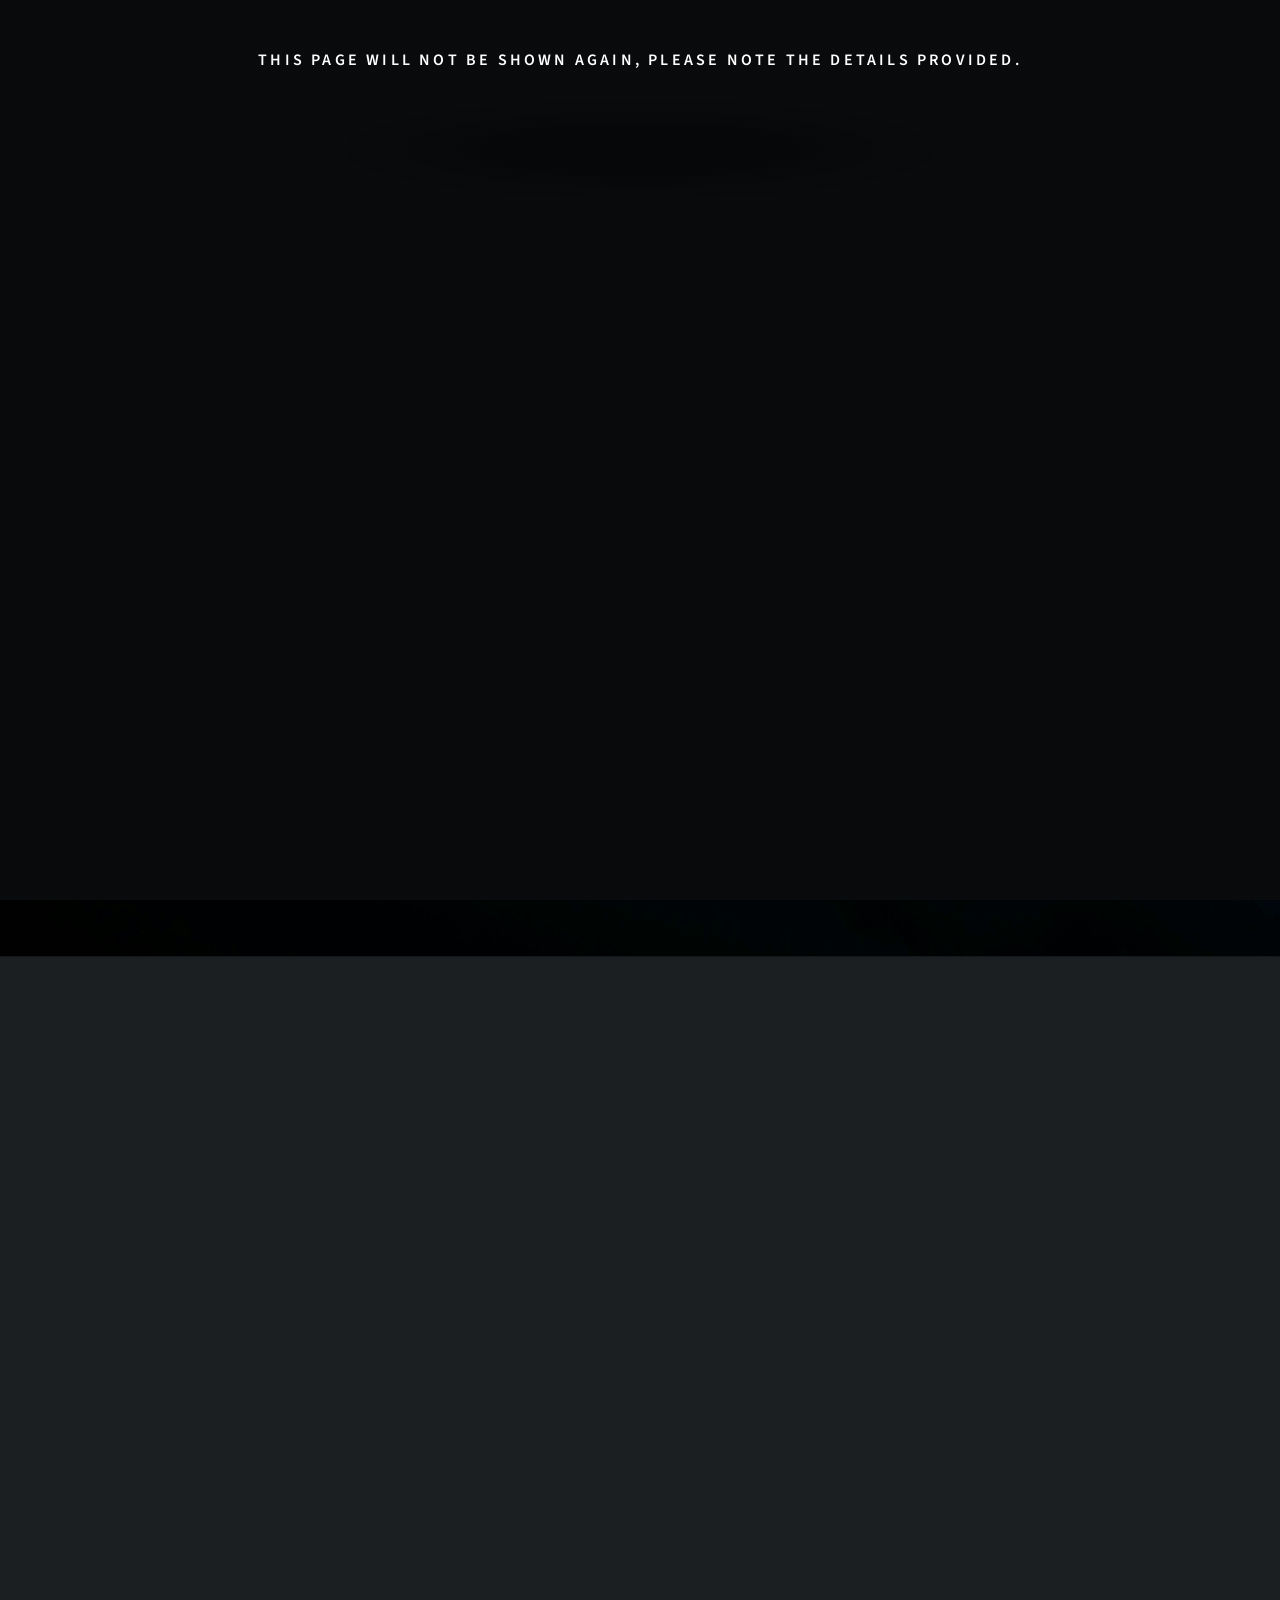
==== soyezsecurise/soyezsecurise-frontend/enable-otp.html @ c25de146 "Add files via upload" ====
<!DOCTYPE HTML>
<html>
	<head>
		<title>Soyez Sécurisé</title>
		<meta charset="utf-8" />
		<meta name="viewport" content="width=device-width, initial-scale=1, user-scalable=no" />
		<link rel="stylesheet" href="assets/css/main.css" />
		<noscript><link rel="stylesheet" href="assets/css/noscript.css" /></noscript>
	</head>
	<body class="is-preload">

		<!-- Wrapper --> 
			<div id="wrapper">
					<h3>This page will <bold>not be shown again</bold>, Please note the details provided.</h3>
				<!-- Header -->
					<header id="header">
						<div class="logo">
							<span class="icon fa-gem"></span>
						</div>
						<div class="content">
							<div class="inner">
								<h1 style="color: #8da9c4;">Soyez Sécurisé</h1>
								<h4>Why 2-Factor Authentication is important:</h4>
								<p id="answerforotpq">Security is not built when an attack begins. It is built long before anyone attempts one.</p>
							</div>
						</div>
						<nav>
							<ul>
								<li><a id="otpenabling-link" href="#otp-status">Enable-OTP</a></li>		
							</ul>
						</nav>
					</header>

				<!-- Main -->
					<div id="main">

						<!-- Intro -->
							<article id="otp-scanner">
								<h2 class="major">OTP</h2>
								<p>Scan the QR or enter secret code</a>.</p>
								<form id="otp">
									<div class="fields">
                                        <h4 class="otp-text">Scan this Code on your mobile google authenticator</h4>
										<div class="qr-box">
                                            <img id="qr" src="images/qr.png">
                                        </div>
                                        <p>Enter This code in Google athenticator in your moblie device</p>
                                        <div id="otpsecret">
                            
									<div class="password-wrapper">

										<input
											type="password"
											id="otp-secret"
											readonly
										/>

										<button
											type="button"
											class="copy-btn"
											onclick="copyotp()"
										>
											Copy
										</button>

									

								</div>
                                        <div class="otp-controls">
                                    <ul class="actions">
										<li><input type="submit" value="Done" class="primary" /></li>
                                    </ul>
                                        </div>
                                        </div>
									</ul>
								</form>
							</article>
							<article id="otp-status">
								<h2 class="major">OTP</h2>
								<p>QR code generating, Wait...</a>.</p>
								<form id="otp-status-form">
                                        <h6 class="otp-text">QR Generating...</h6>
									<section>
									<h3>Instructions</h3>
									<ul class="alt">
										<li>Download Google authenticator app(recommended).</li>
										<li>Either Scan the QR code which will be generated.</li>
										<li>Or Enter this secret code manually</li>
									</ul>
									</section>

                                        <div class="otp-controls">
                                        
                                        </div>
									</ul>
								</form>
								
							</article>
							<article id="otp-error">
								<h2 class="major">OTP</h2>
								<p>ERROR</a>.</p>
								<form id="otp">
									<div class="fields">
                                        <h4 class="otp-text">Unexpected error apeared please try signing in later</h4>
								</div>

                                    </ul>
                                        </div>
                                        </div>
									</ul>
								</form>
							</article>
							
					</div>
					

				<!-- Footer -->
					<footer id="footer">
						<p class="copyright">Soyez Sécurisé. Template by: <a href="https://html5up.net">HTML5 UP</a>. Project by <i>fahisxd</i></p>
					</footer>

			</div>

		<!-- BG -->
			<div id="bg"></div>

		<!-- Scripts -->
			<script src="assets/js/jquery.min.js"></script>
			<script src="assets/js/browser.min.js"></script>
			<script src="assets/js/breakpoints.min.js"></script>
			<script src="assets/js/util.js"></script>
			<script src="assets/js/main.js"></script>
            <script src="assets/js/otpanswer.js"></script>
			<script src="assets/js/enable_otp.js"></script>

	</body>
</html>
---- soyezsecurise/soyezsecurise-frontend/assets/css/main.css ----
@import url(fontawesome-all.min.css);
@import url("https://fonts.googleapis.com/css?family=Source+Sans+Pro:300italic,600italic,300,600");

/*
	Dimension by HTML5 UP
	html5up.net | @ajlkn
	Free for personal and commercial use under the CCA 3.0 license (html5up.net/license)
*/

html, body, div, span, applet, object,
iframe, h1, h2, h3, h4, h5, h6, p, blockquote,
pre, a, abbr, acronym, address, big, cite,
code, del, dfn, em, img, ins, kbd, q, s, samp,
small, strike, strong, sub, sup, tt, var, b,
u, i, center, dl, dt, dd, ol, ul, li, fieldset,
form, label, legend, table, caption, tbody,
tfoot, thead, tr, th, td, article, aside,
canvas, details, embed, figure, figcaption,
footer, header, hgroup, menu, nav, output, ruby,
section, summary, time, mark, audio, video {
	margin: 0;
	padding: 0;
	border: 0;
	font-size: 100%;
	font: inherit;
	vertical-align: baseline;}

article, aside, details, figcaption, figure,
footer, header, hgroup, menu, nav, section {
	display: block;}



body {
	line-height: 1;
}

ol, ul {
	list-style: none;
}

blockquote, q {
	quotes: none;
}

	blockquote:before, blockquote:after, q:before, q:after {
		content: '';
		content: none;
	}

table {
	border-collapse: collapse;
	border-spacing: 0;
}

body {
	-webkit-text-size-adjust: none;
}

mark {
	background-color: transparent;
	color: inherit;
}

input::-moz-focus-inner {
	border: 0;
	padding: 0;
}

input, select, textarea {
	-moz-appearance: none;
	-webkit-appearance: none;
	-ms-appearance: none;
	appearance: none;
}

/* Basic */

	@-ms-viewport {
		width: device-width;
	}

	@media screen and (max-width: 480px) {

		html, body {
			min-width: 320px;
		}

	}

	html {
		box-sizing: border-box;
	}

	*, *:before, *:after {
		box-sizing: inherit;
	}

	body {
		background: #1b1f22;
	}

		body.is-preload *, body.is-preload *:before, body.is-preload *:after {
			-moz-animation: none !important;
			-webkit-animation: none !important;
			-ms-animation: none !important;
			animation: none !important;
			-moz-transition: none !important;
			-webkit-transition: none !important;
			-ms-transition: none !important;
			transition: none !important;
		}

/* Type */

	html {
		font-size: 16pt;
	}

		@media screen and (max-width: 1680px) {

			html {
				font-size: 12pt;
			}

		}

		@media screen and (max-width: 736px) {

			html {
				font-size: 11pt;
			}

		}

		@media screen and (max-width: 360px) {

			html {
				font-size: 10pt;
			}

		}

	body, input, select, textarea {
		color: #ffffff;
		font-family: "Source Sans Pro", sans-serif;
		font-weight: 300;
		font-size: 1rem;
		line-height: 1.65;
	}

	a {
		-moz-transition: color 0.2s ease-in-out, background-color 0.2s ease-in-out, border-bottom-color 0.2s ease-in-out;
		-webkit-transition: color 0.2s ease-in-out, background-color 0.2s ease-in-out, border-bottom-color 0.2s ease-in-out;
		-ms-transition: color 0.2s ease-in-out, background-color 0.2s ease-in-out, border-bottom-color 0.2s ease-in-out;
		transition: color 0.2s ease-in-out, background-color 0.2s ease-in-out, border-bottom-color 0.2s ease-in-out;
		border-bottom: dotted 1px rgba(255, 255, 255, 0.5);
		text-decoration: none;
		color: inherit;
	}

		a:hover {
			border-bottom-color: transparent;
		}

	strong, b {
		color: #ffffff;
		font-weight: 600;
	}

	em, i {
		font-style: italic;
	}

	p {
		margin: 0 0 2rem 0;
	}

	h1, h2, h3, h4, h5, h6 {
		color: #ffffff;
		font-weight: 600;
		line-height: 1.5;
		margin: 0 0 1rem 0;
		text-transform: uppercase;
		letter-spacing: 0.2rem;
	}

		h1 a, h2 a, h3 a, h4 a, h5 a, h6 a {
			color: inherit;
			text-decoration: none;
		}

		h1.major, h2.major, h3.major, h4.major, h5.major, h6.major {
			border-bottom: solid 1px #ffffff;
			width: -moz-max-content;
			width: -webkit-max-content;
			width: -ms-max-content;
			width: max-content;
			padding-bottom: 0.5rem;
			margin: 0 0 2rem 0;
		}

	h1 {
		font-size: 2.25rem;
		line-height: 1.3;
		letter-spacing: 0.5rem;
	}

	h2 {
		font-size: 1.5rem;
		line-height: 1.4;
		letter-spacing: 0.5rem;
	}

	h3 {
		font-size: 1rem;
	}

	h4 {
		font-size: 0.8rem;
	}

	h5 {
		font-size: 0.7rem;
	}

	h6 {
		font-size: 0.6rem;
	}

	@media screen and (max-width: 736px) {

		h1 {
			font-size: 1.75rem;
			line-height: 1.4;
		}

		h2 {
			font-size: 1.25em;
			line-height: 1.5;
		}

	}

	sub {
		font-size: 0.8rem;
		position: relative;
		top: 0.5rem;
	}

	sup {
		font-size: 0.8rem;
		position: relative;
		top: -0.5rem;
	}

	blockquote {
		border-left: solid 4px #ffffff;
		font-style: italic;
		margin: 0 0 2rem 0;
		padding: 0.5rem 0 0.5rem 2rem;
	}

	code {
		background: rgba(255, 255, 255, 0.075);
		border-radius: 4px;
		font-family: "Courier New", monospace;
		font-size: 0.9rem;
		margin: 0 0.25rem;
		padding: 0.25rem 0.65rem;
	}

	pre {
		-webkit-overflow-scrolling: touch;
		font-family: "Courier New", monospace;
		font-size: 0.9rem;
		margin: 0 0 2rem 0;
	}

		pre code {
			display: block;
			line-height: 1.75;
			padding: 1rem 1.5rem;
			overflow-x: auto;
		}

	hr {
		border: 0;
		border-bottom: solid 1px #ffffff;
		margin: 2.75rem 0;
	}

	.align-left {
		text-align: left;
	}

	.align-center {
		text-align: center;
	}

	.align-right {
		text-align: right;
	}

/* Form */

	form {
		margin: 0 0 2rem 0;
	}

		form > :last-child {
			margin-bottom: 0;
		}

		form > .fields {
			display: -moz-flex;
			display: -webkit-flex;
			display: -ms-flex;
			display: flex;
			-moz-flex-wrap: wrap;
			-webkit-flex-wrap: wrap;
			-ms-flex-wrap: wrap;
			flex-wrap: wrap;
			width: calc(100% + 3rem);
			margin: -1.5rem 0 2rem -1.5rem;
		}

			form > .fields > .field {
				-moz-flex-grow: 0;
				-webkit-flex-grow: 0;
				-ms-flex-grow: 0;
				flex-grow: 0;
				-moz-flex-shrink: 0;
				-webkit-flex-shrink: 0;
				-ms-flex-shrink: 0;
				flex-shrink: 0;
				padding: 1.5rem 0 0 1.5rem;
				width: calc(100% - 1.5rem);
			}

				form > .fields > .field.half {
					width: calc(50% - 0.75rem);
				}

				form > .fields > .field.third {
					width: calc(100%/3 - 0.5rem);
				}

				form > .fields > .field.quarter {
					width: calc(25% - 0.375rem);
				}

		@media screen and (max-width: 480px) {

			form > .fields {
				width: calc(100% + 3rem);
				margin: -1.5rem 0 2rem -1.5rem;
			}

				form > .fields > .field {
					padding: 1.5rem 0 0 1.5rem;
					width: calc(100% - 1.5rem);
				}

					form > .fields > .field.half {
						width: calc(100% - 1.5rem);
					}

					form > .fields > .field.third {
						width: calc(100% - 1.5rem);
					}

					form > .fields > .field.quarter {
						width: calc(100% - 1.5rem);
					}

		}

	label {
		color: #ffffff;
		display: block;
		font-size: 0.8rem;
		font-weight: 300;
		letter-spacing: 0.2rem;
		line-height: 1.5;
		margin: 0 0 1rem 0;
		text-transform: uppercase;
	}

	input[type="text"],
	input[type="password"],
	input[type="email"],
	input[type="tel"],
	select,
	textarea {
		-moz-appearance: none;
		-webkit-appearance: none;
		-ms-appearance: none;
		appearance: none;
		-moz-transition: border-color 0.2s ease-in-out, box-shadow 0.2s ease-in-out, background-color 0.2s ease-in-out;
		-webkit-transition: border-color 0.2s ease-in-out, box-shadow 0.2s ease-in-out, background-color 0.2s ease-in-out;
		-ms-transition: border-color 0.2s ease-in-out, box-shadow 0.2s ease-in-out, background-color 0.2s ease-in-out;
		transition: border-color 0.2s ease-in-out, box-shadow 0.2s ease-in-out, background-color 0.2s ease-in-out;
		background-color: transparent;
		border-radius: 4px;
		border: solid 1px #ffffff;
		color: inherit;
		display: block;
		outline: 0;
		padding: 0 1rem;
		text-decoration: none;
		width: 100%;
	}

		input[type="text"]:invalid,
		input[type="password"]:invalid,
		input[type="email"]:invalid,
		input[type="tel"]:invalid,
		select:invalid,
		textarea:invalid {
			box-shadow: none;
		}

		input[type="text"]:focus,
		input[type="password"]:focus,
		input[type="email"]:focus,
		input[type="tel"]:focus,
		select:focus,
		textarea:focus {
			background: rgba(255, 255, 255, 0.075);
			border-color: #ffffff;
			box-shadow: 0 0 0 1px #ffffff;
		}

	select {
		background-image: url("data:image/svg+xml;charset=utf8,%3Csvg xmlns='http://www.w3.org/2000/svg' width='40' height='40' preserveAspectRatio='none' viewBox='0 0 40 40'%3E%3Cpath d='M9.4,12.3l10.4,10.4l10.4-10.4c0.2-0.2,0.5-0.4,0.9-0.4c0.3,0,0.6,0.1,0.9,0.4l3.3,3.3c0.2,0.2,0.4,0.5,0.4,0.9 c0,0.4-0.1,0.6-0.4,0.9L20.7,31.9c-0.2,0.2-0.5,0.4-0.9,0.4c-0.3,0-0.6-0.1-0.9-0.4L4.3,17.3c-0.2-0.2-0.4-0.5-0.4-0.9 c0-0.4,0.1-0.6,0.4-0.9l3.3-3.3c0.2-0.2,0.5-0.4,0.9-0.4S9.1,12.1,9.4,12.3z' fill='%23ffffff' /%3E%3C/svg%3E");
		background-size: 1.25rem;
		background-repeat: no-repeat;
		background-position: calc(100% - 1rem) center;
		height: 2.75rem;
		padding-right: 2.75rem;
		text-overflow: ellipsis;
	}

		select option {
			color: #ffffff;
			background: #1b1f22;
		}

		select:focus::-ms-value {
			background-color: transparent;
		}

		select::-ms-expand {
			display: none;
		}

	input[type="text"],
	input[type="password"],
	input[type="email"],
	select {
		height: 2.75rem;
	}

	textarea {
		padding: 0.75rem 1rem;
	}

	input[type="checkbox"],
	input[type="radio"] {
		-moz-appearance: none;
		-webkit-appearance: none;
		-ms-appearance: none;
		appearance: none;
		display: block;
		float: left;
		margin-right: -2rem;
		opacity: 0;
		width: 1rem;
		z-index: -1;
	}

		input[type="checkbox"] + label,
		input[type="radio"] + label {
			text-decoration: none;
			-moz-user-select: none;
			-webkit-user-select: none;
			-ms-user-select: none;
			user-select: none;
			color: #ffffff;
			cursor: pointer;
			display: inline-block;
			font-size: 0.8rem;
			font-weight: 300;
			margin: 0 0 0.5rem 0;
			padding-left: 2.65rem;
			padding-right: 0.75rem;
			position: relative;
		}

			input[type="checkbox"] + label:before,
			input[type="radio"] + label:before {
				-moz-osx-font-smoothing: grayscale;
				-webkit-font-smoothing: antialiased;
				display: inline-block;
				font-style: normal;
				font-variant: normal;
				text-rendering: auto;
				line-height: 1;
				text-transform: none !important;
				font-family: 'Font Awesome 5 Free';
				font-weight: 900;
			}

			input[type="checkbox"] + label:before,
			input[type="radio"] + label:before {
				-moz-transition: border-color 0.2s ease-in-out, box-shadow 0.2s ease-in-out, background-color 0.2s ease-in-out;
				-webkit-transition: border-color 0.2s ease-in-out, box-shadow 0.2s ease-in-out, background-color 0.2s ease-in-out;
				-ms-transition: border-color 0.2s ease-in-out, box-shadow 0.2s ease-in-out, background-color 0.2s ease-in-out;
				transition: border-color 0.2s ease-in-out, box-shadow 0.2s ease-in-out, background-color 0.2s ease-in-out;
				border-radius: 4px;
				border: solid 1px #ffffff;
				content: '';
				display: inline-block;
				height: 1.65rem;
				left: 0;
				line-height: 1.65rem;
				position: absolute;
				text-align: center;
				top: -0.15rem;
				width: 1.65rem;
			}

		input[type="checkbox"]:checked + label:before,
		input[type="radio"]:checked + label:before {
			background: #ffffff !important;
			border-color: #ffffff !important;
			color: #1b1f22;
			content: '\f00c';
		}

		input[type="checkbox"]:focus + label:before,
		input[type="radio"]:focus + label:before {
			background: rgba(255, 255, 255, 0.075);
			border-color: #ffffff;
			box-shadow: 0 0 0 1px #ffffff;
		}

	input[type="checkbox"] + label:before {
		border-radius: 4px;
	}

	input[type="radio"] + label:before {
		border-radius: 100%;
	}

	::-webkit-input-placeholder {
		color: rgba(255, 255, 255, 0.5) !important;
		opacity: 1.0;
	}

	:-moz-placeholder {
		color: rgba(255, 255, 255, 0.5) !important;
		opacity: 1.0;
	}

	::-moz-placeholder {
		color: rgba(255, 255, 255, 0.5) !important;
		opacity: 1.0;
	}

	:-ms-input-placeholder {
		color: rgba(255, 255, 255, 0.5) !important;
		opacity: 1.0;
	}

	.formerize-placeholder {
		color: rgba(255, 255, 255, 0.5) !important;
		opacity: 1.0;
	}

/* Box */

	.box {
		border-radius: 4px;
		border: solid 1px #ffffff;
		margin-bottom: 2rem;
		padding: 1.5em;
	}

		.box > :last-child,
		.box > :last-child > :last-child,
		.box > :last-child > :last-child > :last-child {
			margin-bottom: 0;
		}

		.box.alt {
			border: 0;
			border-radius: 0;
			padding: 0;
		}

/* Icon */

	.icon {
		text-decoration: none;
		border-bottom: none;
		position: relative;
	}

		.icon:before {
			-moz-osx-font-smoothing: grayscale;
			-webkit-font-smoothing: antialiased;
			display: inline-block;
			font-style: normal;
			font-variant: normal;
			text-rendering: auto;
			line-height: 1;
			text-transform: none !important;
			font-family: 'Font Awesome 5 Free';
			font-weight: 400;
		}

		.icon > .label {
			display: none;
		}

		.icon:before {
			line-height: inherit;
		}

		.icon.solid:before {
			font-weight: 900;
		}

		.icon.brands:before {
			font-family: 'Font Awesome 5 Brands';
		}

/* Image */

	.image {
		border-radius: 4px;
		border: 0;
		display: inline-block;
		position: relative;
	}

		.image:before {
			pointer-events: none;
			background-image: url("../../images/overlay.png");
			background-color: rgba(19, 21, 25, 0.5);
			border-radius: 4px;
			content: '';
			display: block;
			height: 100%;
			left: 0;
			opacity: 0.5;
			position: absolute;
			top: 0;
			width: 100%;
		}

		.image img {
			border-radius: 4px;
			display: block;
		}

		.image.left, .image.right {
			max-width: 40%;
		}

			.image.left img, .image.right img {
				width: 100%;
			}

		.image.left {
			float: left;
			padding: 0 1.5em 1em 0;
			top: 0.25em;
		}

		.image.right {
			float: right;
			padding: 0 0 1em 1.5em;
			top: 0.25em;
		}

		.image.fit {
			display: block;
			margin: 0 0 2rem 0;
			width: 100%;
		}

			.image.fit img {
				width: 100%;
			}

		.image.main {
			display: block;
			margin: 2.5rem 0;
			width: 100%;
		}

			.image.main img {
				width: 100%;
			}

		@media screen and (max-width: 736px) {

			.image.main {
				margin: 2rem 0;
			}

		}

		@media screen and (max-width: 480px) {

			.image.main {
				margin: 1.5rem 0;
			}

		}

/* List */

	ol {
		list-style: decimal;
		margin: 0 0 2rem 0;
		padding-left: 1.25em;
	}

		ol li {
			padding-left: 0.25em;
		}

	ul {
		list-style: disc;
		margin: 0 0 2rem 0;
		padding-left: 1em;
	}

		ul li {
			padding-left: 0.5em;
		}

		ul.alt {
			list-style: none;
			padding-left: 0;
		}

			ul.alt li {
				border-top: solid 1px #ffffff;
				padding: 0.5em 0;
			}

				ul.alt li:first-child {
					border-top: 0;
					padding-top: 0;
				}

	dl {
		margin: 0 0 2rem 0;
	}

		dl dt {
			display: block;
			font-weight: 600;
			margin: 0 0 1rem 0;
		}

		dl dd {
			margin-left: 2rem;
		}

/* Actions */

	ul.actions {
		display: -moz-flex;
		display: -webkit-flex;
		display: -ms-flex;
		display: flex;
		cursor: default;
		list-style: none;
		margin-left: -1rem;
		padding-left: 0;
	}

		ul.actions li {
			padding: 0 0 0 1rem;
			vertical-align: middle;
		}

		ul.actions.special {
			-moz-justify-content: center;
			-webkit-justify-content: center;
			-ms-justify-content: center;
			justify-content: center;
			width: 100%;
			margin-left: 0;
		}

			ul.actions.special li:first-child {
				padding-left: 0;
			}

		ul.actions.stacked {
			-moz-flex-direction: column;
			-webkit-flex-direction: column;
			-ms-flex-direction: column;
			flex-direction: column;
			margin-left: 0;
		}

			ul.actions.stacked li {
				padding: 1.3rem 0 0 0;
			}

				ul.actions.stacked li:first-child {
					padding-top: 0;
				}

		ul.actions.fit {
			width: calc(100% + 1rem);
		}

			ul.actions.fit li {
				-moz-flex-grow: 1;
				-webkit-flex-grow: 1;
				-ms-flex-grow: 1;
				flex-grow: 1;
				-moz-flex-shrink: 1;
				-webkit-flex-shrink: 1;
				-ms-flex-shrink: 1;
				flex-shrink: 1;
				width: 100%;
			}

				ul.actions.fit li > * {
					width: 100%;
				}

			ul.actions.fit.stacked {
				width: 100%;
			}

		@media screen and (max-width: 480px) {

			ul.actions:not(.fixed) {
				-moz-flex-direction: column;
				-webkit-flex-direction: column;
				-ms-flex-direction: column;
				flex-direction: column;
				margin-left: 0;
				width: 100% !important;
			}

				ul.actions:not(.fixed) li {
					-moz-flex-grow: 1;
					-webkit-flex-grow: 1;
					-ms-flex-grow: 1;
					flex-grow: 1;
					-moz-flex-shrink: 1;
					-webkit-flex-shrink: 1;
					-ms-flex-shrink: 1;
					flex-shrink: 1;
					padding: 1rem 0 0 0;
					text-align: center;
					width: 100%;
				}

					ul.actions:not(.fixed) li > * {
						width: 100%;
					}

					ul.actions:not(.fixed) li:first-child {
						padding-top: 0;
					}

					ul.actions:not(.fixed) li input[type="submit"],
					ul.actions:not(.fixed) li input[type="reset"],
					ul.actions:not(.fixed) li input[type="button"],
					ul.actions:not(.fixed) li button,
					ul.actions:not(.fixed) li .button {
						width: 100%;
					}

						ul.actions:not(.fixed) li input[type="submit"].icon:before,
						ul.actions:not(.fixed) li input[type="reset"].icon:before,
						ul.actions:not(.fixed) li input[type="button"].icon:before,
						ul.actions:not(.fixed) li button.icon:before,
						ul.actions:not(.fixed) li .button.icon:before {
							margin-left: -0.5em;
						}

		}

/* Icons */

	ul.icons {
		cursor: default;
		list-style: none;
		padding-left: 0;
	}

		ul.icons li {
			display: inline-block;
			padding: 0 0.75em 0 0;
		}

			ul.icons li:last-child {
				padding-right: 0;
			}

			ul.icons li a {
				border-radius: 100%;
				box-shadow: inset 0 0 0 1px #ffffff;
				display: inline-block;
				height: 2.25rem;
				line-height: 2.25rem;
				text-align: center;
				width: 2.25rem;
			}

				ul.icons li a:hover {
					background-color: rgba(255, 255, 255, 0.075);
				}

				ul.icons li a:active {
					background-color: rgba(255, 255, 255, 0.175);
				}

/* Table */

	.table-wrapper {
		-webkit-overflow-scrolling: touch;
		overflow-x: auto;
	}

	table {
		margin: 0 0 2rem 0;
		width: 100%;
	}

		table tbody tr {
			border: solid 1px #ffffff;
			border-left: 0;
			border-right: 0;
		}

			table tbody tr:nth-child(2n + 1) {
				background-color: rgba(255, 255, 255, 0.075);
			}

		table td {
			padding: 0.75em 0.75em;
		}

		table th {
			color: #ffffff;
			font-size: 0.9em;
			font-weight: 600;
			padding: 0 0.75em 0.75em 0.75em;
			text-align: left;
		}

		table thead {
			border-bottom: solid 2px #ffffff;
		}

		table tfoot {
			border-top: solid 2px #ffffff;
		}

		table.alt {
			border-collapse: separate;
		}

			table.alt tbody tr td {
				border: solid 1px #ffffff;
				border-left-width: 0;
				border-top-width: 0;
			}

				table.alt tbody tr td:first-child {
					border-left-width: 1px;
				}

			table.alt tbody tr:first-child td {
				border-top-width: 1px;
			}

			table.alt thead {
				border-bottom: 0;
			}

			table.alt tfoot {
				border-top: 0;
			}

/* Button */

	input[type="submit"],
	input[type="reset"],
	input[type="button"],
	button,
	.button {
		-moz-appearance: none;
		-webkit-appearance: none;
		-ms-appearance: none;
		appearance: none;
		-moz-transition: background-color 0.2s ease-in-out, color 0.2s ease-in-out;
		-webkit-transition: background-color 0.2s ease-in-out, color 0.2s ease-in-out;
		-ms-transition: background-color 0.2s ease-in-out, color 0.2s ease-in-out;
		transition: background-color 0.2s ease-in-out, color 0.2s ease-in-out;
		background-color: transparent;
		border-radius: 4px;
		border: 0;
		box-shadow: inset 0 0 0 1px #ffffff;
		color: #ffffff !important;
		cursor: pointer;
		display: inline-block;
		font-size: 0.8rem;
		font-weight: 300;
		height: 2.75rem;
		letter-spacing: 0.2rem;
		line-height: 2.75rem;
		outline: 0;
		padding: 0 1.25rem 0 1.35rem;
		text-align: center;
		text-decoration: none;
		text-transform: uppercase;
		white-space: nowrap;
	}

		input[type="submit"]:hover,
		input[type="reset"]:hover,
		input[type="button"]:hover,
		button:hover,
		.button:hover {
			background-color: rgba(255, 255, 255, 0.075);
		}

		input[type="submit"]:active,
		input[type="reset"]:active,
		input[type="button"]:active,
		button:active,
		.button:active {
			background-color: rgba(255, 255, 255, 0.175);
		}

		input[type="submit"].icon:before,
		input[type="reset"].icon:before,
		input[type="button"].icon:before,
		button.icon:before,
		.button.icon:before {
			margin-right: 0.5em;
		}

		input[type="submit"].fit,
		input[type="reset"].fit,
		input[type="button"].fit,
		button.fit,
		.button.fit {
			width: 100%;
		}

		input[type="submit"].small,
		input[type="reset"].small,
		input[type="button"].small,
		button.small,
		.button.small {
			font-size: 0.6rem;
			height: 2.0625rem;
			line-height: 2.0625rem;
		}

		input[type="submit"].primary,
		input[type="reset"].primary,
		input[type="button"].primary,
		button.primary,
		.button.primary {
			background-color: #ffffff;
			color: #1b1f22 !important;
			font-weight: 600;
		}

		input[type="submit"].disabled, input[type="submit"]:disabled,
		input[type="reset"].disabled,
		input[type="reset"]:disabled,
		input[type="button"].disabled,
		input[type="button"]:disabled,
		button.disabled,
		button:disabled,
		.button.disabled,
		.button:disabled {
			pointer-events: none;
			cursor: default;
			opacity: 0.25;
		}

	input[type="submit"],
	input[type="reset"],
	input[type="button"],
	button {
		line-height: calc(2.75rem - 2px);
	}

/* BG */

	#bg {
		-moz-transform: scale(1.0);
		-webkit-transform: scale(1.0);
		-ms-transform: scale(1.0);
		transform: scale(1.0);
		-webkit-backface-visibility: hidden;
		position: fixed;
		top: 0;
		left: 0;
		width: 100%;
		height: 100vh;
		z-index: 1;
	}

		#bg:before, #bg:after {
			content: '';
			display: block;
			position: absolute;
			top: 0;
			left: 0;
			width: 100%;
			height: 100%;
		}

		#bg:before {
			-moz-transition: background-color 2.5s ease-in-out;
			-webkit-transition: background-color 2.5s ease-in-out;
			-ms-transition: background-color 2.5s ease-in-out;
			transition: background-color 2.5s ease-in-out;
			-moz-transition-delay: 0.75s;
			-webkit-transition-delay: 0.75s;
			-ms-transition-delay: 0.75s;
			transition-delay: 0.75s;
			background-image: linear-gradient(to top, rgba(19, 21, 25, 0.5), rgba(19, 21, 25, 0.5)), url("../../images/overlay.png");
			background-size: auto,
 256px 256px;
			background-position: center,
 center;
			background-repeat: no-repeat,
 repeat;
			z-index: 2;
		}

		#bg:after {
			-moz-transform: scale(1.125);
			-webkit-transform: scale(1.125);
			-ms-transform: scale(1.125);
			transform: scale(1.125);
			-moz-transition: -moz-transform 0.325s ease-in-out, -moz-filter 0.325s ease-in-out;
			-webkit-transition: -webkit-transform 0.325s ease-in-out, -webkit-filter 0.325s ease-in-out;
			-ms-transition: -ms-transform 0.325s ease-in-out, -ms-filter 0.325s ease-in-out;
			transition: transform 0.325s ease-in-out, filter 0.325s ease-in-out;
			background-image: url("../../images/bg.jpg");
			background-position: center;
			background-size: cover;
			background-repeat: no-repeat;
			z-index: 1;
		}

		body.is-article-visible #bg:after {
			-moz-transform: scale(1.0825);
			-webkit-transform: scale(1.0825);
			-ms-transform: scale(1.0825);
			transform: scale(1.0825);
			-moz-filter: blur(0.2rem);
			-webkit-filter: blur(0.2rem);
			-ms-filter: blur(0.2rem);
			filter: blur(0.2rem);
		}

		body.is-preload #bg:before {
			background-color: #000000;
		}

/* Wrapper */

	#wrapper {
		display: -moz-flex;
		display: -webkit-flex;
		display: -ms-flex;
		display: flex;
		-moz-flex-direction: column;
		-webkit-flex-direction: column;
		-ms-flex-direction: column;
		flex-direction: column;
		-moz-align-items: center;
		-webkit-align-items: center;
		-ms-align-items: center;
		align-items: center;
		-moz-justify-content: space-between;
		-webkit-justify-content: space-between;
		-ms-justify-content: space-between;
		justify-content: space-between;
		position: relative;
		min-height: 100vh;
		width: 100%;
		padding: 4rem 2rem;
		z-index: 3;
	}

		#wrapper:before {
			content: '';
			display: block;
		}

		@media screen and (max-width: 1680px) {

			#wrapper {
				padding: 3rem 2rem;
			}

		}

		@media screen and (max-width: 736px) {

			#wrapper {
				padding: 2rem 1rem;
			}

		}

		@media screen and (max-width: 480px) {

			#wrapper {
				padding: 1rem;
			}

		}

/* Header */

	#header {
		display: -moz-flex;
		display: -webkit-flex;
		display: -ms-flex;
		display: flex;
		-moz-flex-direction: column;
		-webkit-flex-direction: column;
		-ms-flex-direction: column;
		flex-direction: column;
		-moz-align-items: center;
		-webkit-align-items: center;
		-ms-align-items: center;
		align-items: center;
		-moz-justify-content: center;
		-webkit-justify-content: center;
		-ms-justify-content: center;
		justify-content: center;
		-moz-transition: -moz-transform 0.325s ease-in-out, -moz-filter 0.325s ease-in-out, opacity 0.325s ease-in-out;
		-webkit-transition: -webkit-transform 0.325s ease-in-out, -webkit-filter 0.325s ease-in-out, opacity 0.325s ease-in-out;
		-ms-transition: -ms-transform 0.325s ease-in-out, -ms-filter 0.325s ease-in-out, opacity 0.325s ease-in-out;
		transition: transform 0.325s ease-in-out, filter 0.325s ease-in-out, opacity 0.325s ease-in-out;
		background-image: -moz-radial-gradient(rgba(0, 0, 0, 0.25) 25%, rgba(0, 0, 0, 0) 55%);
		background-image: -webkit-radial-gradient(rgba(0, 0, 0, 0.25) 25%, rgba(0, 0, 0, 0) 55%);
		background-image: -ms-radial-gradient(rgba(0, 0, 0, 0.25) 25%, rgba(0, 0, 0, 0) 55%);
		background-image: radial-gradient(rgba(0, 0, 0, 0.25) 25%, rgba(0, 0, 0, 0) 55%);
		max-width: 100%;
		text-align: center;
	}

		#header > * {
			-moz-transition: opacity 0.325s ease-in-out;
			-webkit-transition: opacity 0.325s ease-in-out;
			-ms-transition: opacity 0.325s ease-in-out;
			transition: opacity 0.325s ease-in-out;
			position: relative;
			margin-top: 1.5rem;
		}

			#header > *:before {
				content: '';
				display: block;
				position: absolute;
				top: calc(-1.5rem - 1px);
				left: calc(50% - 1px);
				width: 1px;
				height: calc(1.5rem + 1px);
				background: -moz-linear-gradient(to top, #ffffff, rgba(255, 255, 255, 0.2));
				background: -webkit-linear-gradient(to top, #ffffff, rgba(255, 255, 255, 0.2));
				background: linear-gradient(to top, #ffffff, rgba(255, 255, 255, 0.2));
			}

		#header > :first-child {
			margin-top: 0;
		}

			#header > :first-child:before {
				display: block;
				height: 1.5rem;
				top: -1.5rem;
				background: -moz-linear-gradient(to top, #ffffff, rgba(255, 255, 255, 0.2));
				background: -webkit-linear-gradient(to top, #ffffff, rgba(255, 255, 255, 0.2));
				background: linear-gradient(to top, #ffffff, rgba(255, 255, 255, 0.2));
			}

		#header .content {
			border-style: solid;
			border-color: #ffffff;
			border-top-width: 1px;
			border-bottom-width: 1px;
			max-width: 100%;
		}

		#header .content .inner {
				-moz-transition: max-height 0.75s ease, padding 0.75s ease, opacity 0.325s ease-in-out;
				-webkit-transition: max-height 0.75s ease, padding 0.75s ease, opacity 0.325s ease-in-out;
				-ms-transition: max-height 0.75s ease, padding 0.75s ease, opacity 0.325s ease-in-out;
				transition: max-height 0.75s ease, padding 0.75s ease, opacity 0.325s ease-in-out;
				-moz-transition-delay: 0.25s;
				-webkit-transition-delay: 0.25s;
				-ms-transition-delay: 0.25s;
				transition-delay: 0.25s;
				padding: 3rem 2rem;
				max-height: 40rem;
				overflow: hidden;
			}

				#header .content .inner > :last-child {
					margin-bottom: 0;
				}

			#header .content p {
				text-transform: uppercase;
				letter-spacing: 0.2rem;
				font-size: 0.8rem;
				line-height: 2;
			}

		#header nav ul {
			display: -moz-flex;
			display: -webkit-flex;
			display: -ms-flex;
			display: flex;
			margin-bottom: 0;
			list-style: none;
			padding-left: 0;
			border: solid 1px #ffffff;
			border-radius: 4px;
		}

			#header nav ul li {
				padding-left: 0;
				border-left: solid 1px #ffffff;
			}

				#header nav ul li:first-child {
					border-left: 0;
				}

				#header nav ul li a {
					display: block;
					min-width: 7.5rem;
					height: 2.75rem;
					line-height: 2.75rem;
					padding: 0 1.25rem 0 1.45rem;
					text-transform: uppercase;
					letter-spacing: 0.2rem;
					font-size: 0.8rem;
					border-bottom: 0;
				}

					#header nav ul li a:hover {
						background-color: rgba(255, 255, 255, 0.075);
					}

					#header nav ul li a:active {
						background-color: rgba(255, 255, 255, 0.175);
					}

		#header nav.use-middle:after {
			content: '';
			display: block;
			position: absolute;
			top: 0;
			left: calc(50% - 1px);
			width: 1px;
			height: 100%;
			background: #ffffff;
		}

		#header nav.use-middle ul li.is-middle {
			border-left: 0;
		}

		body.is-article-visible #header {
			-moz-transform: scale(0.95);
			-webkit-transform: scale(0.95);
			-ms-transform: scale(0.95);
			transform: scale(0.95);
			-moz-filter: blur(0.1rem);
			-webkit-filter: blur(0.1rem);
			-ms-filter: blur(0.1rem);
			filter: blur(0.1rem);
			opacity: 0;
		}

		body.is-preload #header {
			-moz-filter: blur(0.125rem);
			-webkit-filter: blur(0.125rem);
			-ms-filter: blur(0.125rem);
			filter: blur(0.125rem);
		}

			body.is-preload #header > * {
				opacity: 0;
			}

			body.is-preload #header .content .inner {
				max-height: 0;
				padding-top: 0;
				padding-bottom: 0;
				opacity: 0;
			}

		@media screen and (max-width: 980px) {

			#header .content p br {
				display: none;
			}

		}

		@media screen and (max-width: 736px) {

			#header > * {
				margin-top: 2rem;
			}

				#header > *:before {
					top: calc(-2rem - 1px);
					height: calc(2rem + 1px);
				}

			#header .logo {
				display: none;
				width: 4.75rem;
				height: 4.75rem;
				line-height: 4.75rem;
			}

				#header .logo .icon:before {
					font-size: 1.75rem;
				}

			#header .content .inner {
				padding: 2.5rem 1rem;
			}

			#header .content p {
				line-height: 1.875;
			}

		}

		@media screen and (max-width: 480px) {

			#header {
				padding: 1.5rem 0;
			}

				#header .content .inner {
					padding: 2.5rem 0;
				}

				#header nav ul {
					-moz-flex-direction: column;
					-webkit-flex-direction: column;
					-ms-flex-direction: column;
					flex-direction: column;
					min-width: 10rem;
					max-width: 100%;
				}

					#header nav ul li {
						border-left: 0;
						border-top: solid 1px #ffffff;
					}

						#header nav ul li:first-child {
							border-top: 0;
						}

						#header nav ul li a {
							height: 3rem;
							line-height: 3rem;
							min-width: 0;
							width: 100%;
						}

				#header nav.use-middle:after {
					display: none;
				}

		}

/* Main */

	#main {
		-moz-flex-grow: 1;
		-webkit-flex-grow: 1;
		-ms-flex-grow: 1;
		flex-grow: 1;
		-moz-flex-shrink: 1;
		-webkit-flex-shrink: 1;
		-ms-flex-shrink: 1;
		flex-shrink: 1;
		display: -moz-flex;
		display: -webkit-flex;
		display: -ms-flex;
		display: flex;
		-moz-align-items: center;
		-webkit-align-items: center;
		-ms-align-items: center;
		align-items: center;
		-moz-justify-content: center;
		-webkit-justify-content: center;
		-ms-justify-content: center;
		justify-content: center;
		-moz-flex-direction: column;
		-webkit-flex-direction: column;
		-ms-flex-direction: column;
		flex-direction: column;
		position: relative;
		max-width: 100%;
		z-index: 3;
	}

		#main article {
			-moz-transform: translateY(0.25rem);
			-webkit-transform: translateY(0.25rem);
			-ms-transform: translateY(0.25rem);
			transform: translateY(0.25rem);
			-moz-transition: opacity 0.325s ease-in-out, -moz-transform 0.325s ease-in-out;
			-webkit-transition: opacity 0.325s ease-in-out, -webkit-transform 0.325s ease-in-out;
			-ms-transition: opacity 0.325s ease-in-out, -ms-transform 0.325s ease-in-out;
			transition: opacity 0.325s ease-in-out, transform 0.325s ease-in-out;
			padding: 4.5rem 2.5rem 1.5rem 2.5rem ;
			position: relative;
			width: 40rem;
			max-width: 100%;
			background-color: #001219;
			border-radius: 4px;
			opacity: 0;
		}

			#main article.active {
				-moz-transform: translateY(0);
				-webkit-transform: translateY(0);
				-ms-transform: translateY(0);
				transform: translateY(0);
				opacity: 1;
			}

			#main article .close {
				display: block;
				position: absolute;
				top: 0;
				right: 0;
				width: 4rem;
				height: 4rem;
				cursor: pointer;
				text-indent: 4rem;
				overflow: hidden;
				white-space: nowrap;
			}

				#main article .close:before {
					-moz-transition: background-color 0.2s ease-in-out;
					-webkit-transition: background-color 0.2s ease-in-out;
					-ms-transition: background-color 0.2s ease-in-out;
					transition: background-color 0.2s ease-in-out;
					content: '';
					display: block;
					position: absolute;
					top: 0.75rem;
					left: 0.75rem;
					width: 2.5rem;
					height: 2.5rem;
					border-radius: 100%;
					background-position: center;
					background-image: url("data:image/svg+xml;charset=utf8,%3Csvg xmlns='http://www.w3.org/2000/svg' xmlns:xlink='http://www.w3.org/1999/xlink' width='20px' height='20px' viewBox='0 0 20 20' zoomAndPan='disable'%3E%3Cstyle%3Eline %7B stroke: %23ffffff%3B stroke-width: 1%3B %7D%3C/style%3E%3Cline x1='2' y1='2' x2='18' y2='18' /%3E%3Cline x1='18' y1='2' x2='2' y2='18' /%3E%3C/svg%3E");
					background-size: 20px 20px;
					background-repeat: no-repeat;
				}

				#main article .close:hover:before {
					background-color: rgba(255, 255, 255, 0.075);
				}

				#main article .close:active:before {
					background-color: rgba(255, 255, 255, 0.175);
				}

		@media screen and (max-width: 736px) {

			#main article {
				padding: 3.5rem 2rem 0.5rem 2rem ;
			}

				#main article .close:before {
					top: 0.875rem;
					left: 0.875rem;
					width: 2.25rem;
					height: 2.25rem;
					background-size: 14px 14px;
				}

		}

		@media screen and (max-width: 480px) {

			#main article {
				padding: 3rem 1.5rem 0.5rem 1.5rem ;
			}

		}

/* Footer */

	#footer {
		-moz-transition: -moz-transform 0.325s ease-in-out, -moz-filter 0.325s ease-in-out, opacity 0.325s ease-in-out;
		-webkit-transition: -webkit-transform 0.325s ease-in-out, -webkit-filter 0.325s ease-in-out, opacity 0.325s ease-in-out;
		-ms-transition: -ms-transform 0.325s ease-in-out, -ms-filter 0.325s ease-in-out, opacity 0.325s ease-in-out;
		transition: transform 0.325s ease-in-out, filter 0.325s ease-in-out, opacity 0.325s ease-in-out;
		width: 100%;
		max-width: 100%;
		margin-top: 2rem;
		text-align: center;
	}

		#footer .copyright {
			letter-spacing: 0.2rem;
			font-size: 0.6rem;
			opacity: 0.75;
			margin-bottom: 0;
			text-transform: uppercase;
		}

		body.is-article-visible #footer {
			-moz-transform: scale(0.95);
			-webkit-transform: scale(0.95);
			-ms-transform: scale(0.95);
			transform: scale(0.95);
			-moz-filter: blur(0.1rem);
			-webkit-filter: blur(0.1rem);
			-ms-filter: blur(0.1rem);
			filter: blur(0.1rem);
			opacity: 0;
		}

		body.is-preload #footer {
			opacity: 0;
		}

.password-wrapper {

	position: relative;

}

.password-wrapper input {

	padding-right: 70px;

}

.copy-btn {

	position: absolute;

	right: 8px;
	top: 50%;

	transform: translateY(-50%);

	padding: 2px 8px;

	font-size: 10px;

	height: 24px;

	line-height: 1;

}
.qr-box {

	display: flex;
	justify-content: left;
	margin: 2rem 0;
}

.qr-box img {

	width: 220px;

	border-radius: 10px;

}

.otp-controls {

	display: flex;
	align-items: center;
	gap: 12px;

	margin-top: 1rem;
	margin-bottom: 2rem;

}

.otp-text {

	margin-bottom: 0.5rem;

}


#quote{

font-size:1.2rem;

line-height:1.8;

font-style:italic;

max-width:700px;

margin:auto;

text-align:center;

}

#answerforotpq{

font-size:1.2rem;

line-height:1.8;

font-style:italic;

max-width:700px;

margin:auto;

text-align:center;


}

#user-button{

position:fixed;

top:20px;

right:20px;

z-index:10;

display: flex;

justify-content: center;

align-items: center;

}

#menu{

display:none;

position:absolute;

top:55px;

right:0;

width:12rem;

padding:1rem;

background: #001219;

border-radius:8px;

box-shadow: 0 2px 8px rgba(0, 0, 0, 0.3);

}

#menu.active{

display:block;

}

#menu a{

text-decoration:none;

display:block;

padding:0.5rem;

}

#menu-btn {
  background-color: transparent;
  border-radius: 50%;
  height: 2.7rem;
  width: 2.7rem;
  font-size: 1.2rem;
  justify-content: center;
  align-items: center;
  display:flex;
  border: solid 1px #ffffff;
  cursor: pointer;
  transition: background-color 0.2s ease-in-out;
}

#menu-btn:hover {
  background-color: rgba(255, 255, 255, 0.075);
}

#menu-btn:active {
  background-color: #001219;
}

#menu-btn{

margin:0;

line-height:1;

display:flex;

justify-content:center;

align-items:center;

}


#menu a:hover{
background:rgba(255,255,255,.05);
border-radius:4px;
}

#menu a:hover{
background:rgba(255,255,255,.05);
border-radius:4px;
}

#logoutrequest{
	color: rgb(204, 56, 56);
}

#logged-in{

display:none;

}
---- soyezsecurise/soyezsecurise-frontend/assets/css/noscript.css ----
/*
	Dimension by HTML5 UP
	html5up.net | @ajlkn
	Free for personal and commercial use under the CCA 3.0 license (html5up.net/license)
*/

/* BG */

	body.is-preload #bg:before {
		background-color: transparent;
	}

/* Header */

	body.is-preload #header {
		-moz-filter: none;
		-webkit-filter: none;
		-ms-filter: none;
		filter: none;
	}

		body.is-preload #header > * {
			opacity: 1;
		}

		body.is-preload #header .content .inner {
			max-height: none;
			padding: 3rem 2rem;
			opacity: 1;
		}

/* Main */

	#main article {
		opacity: 1;
		margin: 4rem 0 0 0;
	}
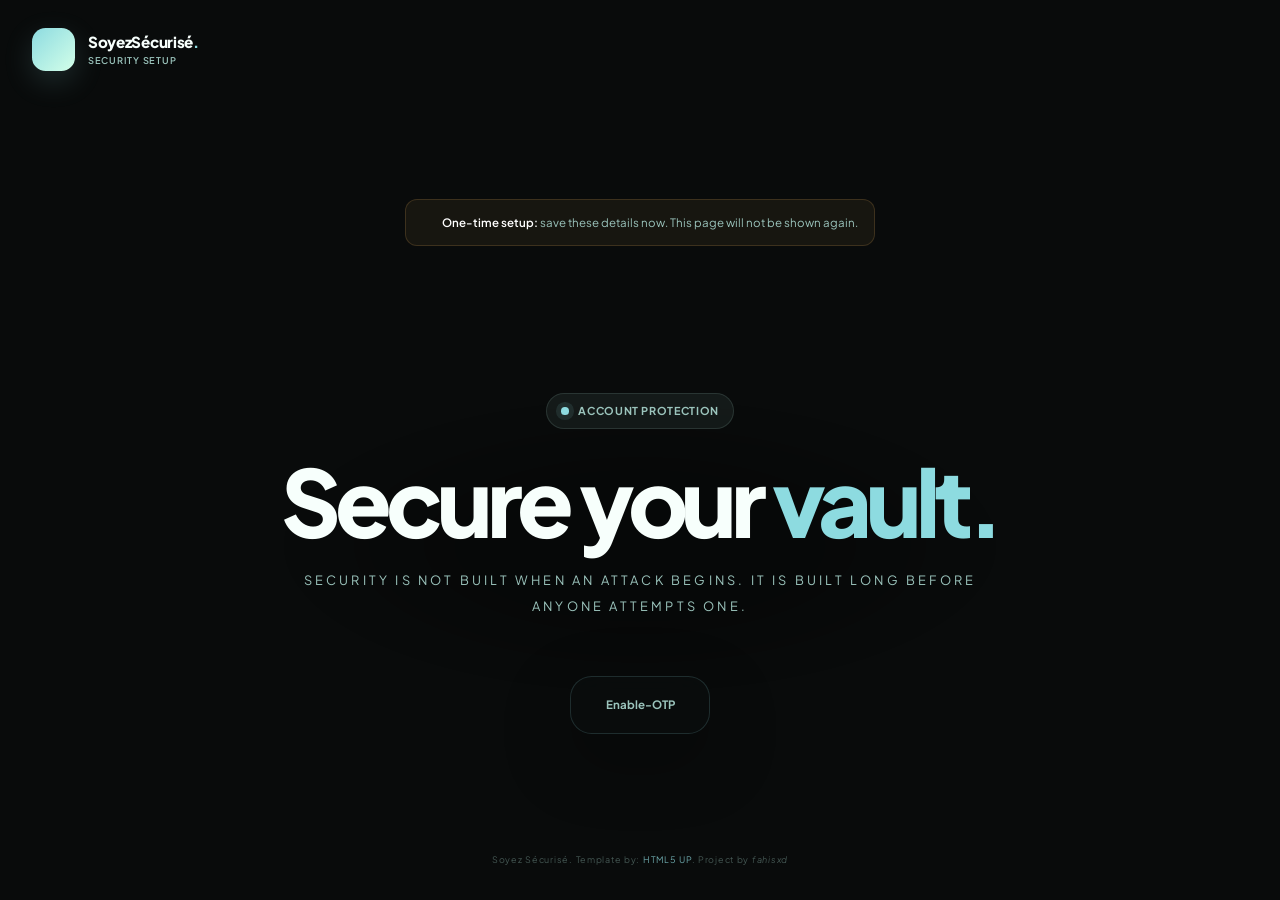
==== commit bc71a609: "Deploy Soyez Sécurisé V2" ====
--- a/soyezsecurise/soyezsecurise-frontend/enable-otp.html
+++ b/soyezsecurise/soyezsecurise-frontend/enable-otp.html
@@ -1,26 +1,34 @@
 <!DOCTYPE HTML>
 <html>
 	<head>
-		<title>Soyez Sécurisé</title>
+		<title>Enable Two-Factor Authentication | Soyez Sécurisé</title>
 		<meta charset="utf-8" />
 		<meta name="viewport" content="width=device-width, initial-scale=1, user-scalable=no" />
 		<link rel="stylesheet" href="assets/css/main.css" />
 		<noscript><link rel="stylesheet" href="assets/css/noscript.css" /></noscript>
+		<link rel="icon" type="image/x-icon" href="images/favicon.svg">
 	</head>
-	<body class="is-preload">
+	<body class="is-preload otp-page">
+
+			<div class="app-brand" aria-label="Soyez Sécurisé">
+				<a href="index.html">
+					<span class="brand-mark"><span class="icon fa-shield-alt"></span></span>
+					<span class="brand-copy">
+						<strong>SoyezSécurisé<span>.</span></strong>
+						<small>Security setup</small>
+					</span>
+				</a>
+			</div>
 
 		<!-- Wrapper --> 
 			<div id="wrapper">
-					<h3>This page will <bold>not be shown again</bold>, Please note the details provided.</h3>
+					<p class="one-time-notice"><span class="icon fa-exclamation-circle"></span><strong>One-time setup:</strong> save these details now. This page will not be shown again.</p>
 				<!-- Header -->
 					<header id="header">
-						<div class="logo">
-							<span class="icon fa-gem"></span>
-						</div>
 						<div class="content">
 							<div class="inner">
-								<h1 style="color: #8da9c4;">Soyez Sécurisé</h1>
-								<h4>Why 2-Factor Authentication is important:</h4>
+								<span class="hero-badge"><span class="status-pulse"></span> Account protection</span>
+								<h1>Secure your <span>vault.</span></h1>
 								<p id="answerforotpq">Security is not built when an attack begins. It is built long before anyone attempts one.</p>
 							</div>
 						</div>
@@ -35,80 +43,52 @@
 					<div id="main">
 
 						<!-- Intro -->
-							<article id="otp-scanner">
+						 <article id="otp-scanner">
+								<span class="article-eyebrow">Final security step</span>
 								<h2 class="major">OTP</h2>
-								<p>Scan the QR or enter secret code</a>.</p>
+								<p>Scan the QR code with your authenticator app, or enter the secret manually.</p>
 								<form id="otp">
 									<div class="fields">
-                                        <h4 class="otp-text">Scan this Code on your mobile google authenticator</h4>
+                                        <h4 class="otp-text">Scan with your authenticator app</h4>
 										<div class="qr-box">
-                                            <img id="qr" src="images/qr.png">
+                                            <img id="qr" src="images/qr.png" alt="Two-factor authentication QR code">
                                         </div>
-                                        <p>Enter This code in Google athenticator in your moblie device</p>
+                                        <p class="secret-label">Manual setup key</p>
                                         <div id="otpsecret">
-                            
-									<div class="password-wrapper">
-
-										<input
-											type="password"
-											id="otp-secret"
-											readonly
-										/>
-
-										<button
-											type="button"
-											class="copy-btn"
-											onclick="copyotp()"
-										>
-											Copy
-										</button>
-
-									
-
-								</div>
+											<div class="password-wrapper">
+												<input type="password" id="otp-secret" readonly aria-label="OTP secret key" />
+												<button type="button" class="copy-btn" onclick="copyotp()">Copy</button>
+											</div>
                                         <div class="otp-controls">
-                                    <ul class="actions">
-										<li><input type="submit" value="Done" class="primary" /></li>
-                                    </ul>
+											<ul class="actions">
+												<li><input type="submit" value="Finish setup" class="primary" href="index.html"/></li>
+											</ul>
                                         </div>
                                         </div>
-									</ul>
+									</div>
 								</form>
 							</article>
 							<article id="otp-status">
+								<span class="article-eyebrow">Preparing enrollment</span>
 								<h2 class="major">OTP</h2>
-								<p>QR code generating, Wait...</a>.</p>
+								<p>Generating your secure enrollment code. Please wait.</p>
 								<form id="otp-status-form">
-                                        <h6 class="otp-text">QR Generating...</h6>
+                                        <h6 class="otp-text loading-label">QR code generating...</h6>
 									<section>
 									<h3>Instructions</h3>
 									<ul class="alt">
-										<li>Download Google authenticator app(recommended).</li>
-										<li>Either Scan the QR code which will be generated.</li>
-										<li>Or Enter this secret code manually</li>
+										<li>Install Google Authenticator or another TOTP-compatible app.</li>
+										<li>Scan the QR code when it appears.</li>
+										<li>Use the secret key if you prefer manual setup.</li>
 									</ul>
 									</section>
-
-                                        <div class="otp-controls">
-                                        
-                                        </div>
-									</ul>
 								</form>
 								
 							</article>
 							<article id="otp-error">
+								<span class="article-eyebrow danger">Setup interrupted</span>
 								<h2 class="major">OTP</h2>
-								<p>ERROR</a>.</p>
-								<form id="otp">
-									<div class="fields">
-                                        <h4 class="otp-text">Unexpected error apeared please try signing in later</h4>
-								</div>
-
-                                    </ul>
-                                        </div>
-                                        </div>
-									</ul>
-								</form>
+								<p>We could not generate your enrollment details. Please try signing in again later.</p>
 							</article>
 							
 					</div>
@@ -129,6 +109,7 @@
 			<script src="assets/js/browser.min.js"></script>
 			<script src="assets/js/breakpoints.min.js"></script>
 			<script src="assets/js/util.js"></script>
+			<script src="assets/js/api.js"></script>
 			<script src="assets/js/main.js"></script>
             <script src="assets/js/otpanswer.js"></script>
 			<script src="assets/js/enable_otp.js"></script>
--- a/soyezsecurise/soyezsecurise-frontend/assets/css/main.css
+++ b/soyezsecurise/soyezsecurise-frontend/assets/css/main.css
@@ -1,5 +1,5 @@
 @import url(fontawesome-all.min.css);
-@import url("https://fonts.googleapis.com/css?family=Source+Sans+Pro:300italic,600italic,300,600");
+@import url("https://fonts.googleapis.com/css2?family=Plus+Jakarta+Sans:wght@400;500;600;700;800&display=swap");
 
 /*
 	Dimension by HTML5 UP
@@ -1871,3 +1871,674 @@
 
 }
 
+/* Soyez Securise premium UI */
+:root {
+	--ss-black: #090b0b;
+	--ss-panel: rgba(14, 19, 19, 0.92);
+	--ss-panel-soft: rgba(20, 28, 27, 0.72);
+	--ss-border: rgba(141, 219, 224, 0.16);
+	--ss-aqua: #8ddbe0;
+	--ss-mint: #d3ffe9;
+	--ss-muted: #9bc4bc;
+	--ss-white: #f7fffc;
+	--ss-danger: #ff7777;
+}
+
+html,
+body {
+	background: var(--ss-black);
+}
+
+body,
+input,
+select,
+textarea,
+button {
+	font-family: "Plus Jakarta Sans", sans-serif;
+}
+
+body {
+	color: var(--ss-mint);
+	font-weight: 400;
+}
+
+body::before {
+	content: "";
+	position: fixed;
+	inset: 0;
+	z-index: 0;
+	pointer-events: none;
+	background:
+		radial-gradient(circle at 78% 72%, rgba(141, 219, 224, 0.10), transparent 30%),
+		radial-gradient(circle at 15% 8%, rgba(155, 196, 188, 0.08), transparent 28%),
+		linear-gradient(rgba(141, 219, 224, 0.025) 1px, transparent 1px),
+		linear-gradient(90deg, rgba(141, 219, 224, 0.025) 1px, transparent 1px);
+	background-size: auto, auto, 64px 64px, 64px 64px;
+	mask-image: linear-gradient(to bottom, black, rgba(0, 0, 0, 0.4));
+}
+
+#bg {
+	background: var(--ss-black);
+}
+
+#bg:before {
+	background-image: none;
+}
+
+#bg:after {
+	background: rgba(9, 11, 11, 0.28);
+}
+
+.app-brand {
+	position: fixed;
+	top: 1.75rem;
+	left: 2rem;
+	z-index: 12;
+}
+
+.app-brand a {
+	display: flex;
+	align-items: center;
+	gap: 0.8rem;
+	border: 0;
+}
+
+.brand-mark {
+	display: grid;
+	width: 2.7rem;
+	height: 2.7rem;
+	place-items: center;
+	color: var(--ss-black);
+	background: linear-gradient(135deg, var(--ss-aqua), var(--ss-mint));
+	border-radius: 0.85rem;
+	box-shadow: 0 10px 30px rgba(141, 219, 224, 0.16);
+}
+
+.brand-copy {
+	display: flex;
+	flex-direction: column;
+	line-height: 1.2;
+}
+
+.brand-copy strong {
+	color: var(--ss-white);
+	font-size: 0.95rem;
+	font-weight: 800;
+	letter-spacing: -0.02em;
+}
+
+.brand-copy strong span {
+	color: var(--ss-aqua);
+}
+
+.brand-copy small {
+	margin-top: 0.18rem;
+	color: var(--ss-muted);
+	font-size: 0.58rem;
+	font-weight: 600;
+	letter-spacing: 0.08em;
+	text-transform: uppercase;
+}
+
+#wrapper {
+	position: relative;
+	z-index: 2;
+	padding: 7rem 2rem 2rem;
+}
+
+#header {
+	width: min(920px, 100%);
+}
+
+#header .content {
+	width: 100%;
+	border: 0;
+}
+
+#header .content:before,
+#header .content:after,
+#header > *:before,
+#header nav.use-middle:after {
+	display: none;
+}
+
+#header .content .inner {
+	padding: 2.25rem 1rem 2.75rem;
+}
+
+.hero-badge {
+	display: inline-flex;
+	align-items: center;
+	gap: 0.6rem;
+	margin-bottom: 1.7rem;
+	padding: 0.48rem 0.85rem;
+	color: var(--ss-muted);
+	background: rgba(155, 196, 188, 0.08);
+	border: 1px solid rgba(155, 196, 188, 0.16);
+	border-radius: 100px;
+	font-size: 0.68rem;
+	font-weight: 700;
+	letter-spacing: 0.06em;
+	text-transform: uppercase;
+}
+
+.status-pulse {
+	width: 0.48rem;
+	height: 0.48rem;
+	background: var(--ss-aqua);
+	border-radius: 50%;
+	box-shadow: 0 0 0 5px rgba(141, 219, 224, 0.10);
+}
+
+#header .content h1 {
+	margin-bottom: 1.35rem;
+	color: var(--ss-white);
+	font-size: clamp(3rem, 8vw, 5.8rem);
+	font-weight: 800;
+	line-height: 0.98;
+	letter-spacing: -0.065em;
+	text-transform: none;
+}
+
+#header .content h1 span {
+	color: var(--ss-aqua);
+}
+
+#quote,
+#answerforotpq {
+	max-width: 690px;
+	color: var(--ss-muted);
+	font-size: clamp(1rem, 2vw, 1.18rem);
+	font-style: normal;
+	letter-spacing: 0.04em;
+	line-height: 1.8;
+	text-transform: none;
+}
+
+.trust-row {
+	display: flex;
+	flex-wrap: wrap;
+	justify-content: center;
+	gap: 0.7rem;
+	margin-top: 2rem;
+}
+
+.trust-row span {
+	padding: 0.48rem 0.75rem;
+	color: rgba(211, 255, 233, 0.76);
+	background: rgba(255, 255, 255, 0.025);
+	border: 1px solid rgba(255, 255, 255, 0.07);
+	border-radius: 0.65rem;
+	font-size: 0.67rem;
+	font-weight: 600;
+}
+
+.trust-row i {
+	margin-right: 0.35rem;
+	color: var(--ss-aqua);
+}
+
+#header nav {
+	margin-top: 0.75rem;
+}
+
+#header nav ul {
+	gap: 0.65rem;
+	background: rgba(10, 14, 14, 0.74);
+	border: 1px solid var(--ss-border);
+	border-radius: 1.35rem;
+	padding: 0.55rem;
+	box-shadow: 0 24px 70px rgba(0, 0, 0, 0.32);
+	backdrop-filter: blur(18px);
+}
+
+#header nav ul li,
+#header nav ul li:first-child {
+	border: 0;
+}
+
+#header nav ul li a {
+	display: flex;
+	min-width: 7.5rem;
+	height: auto;
+	padding: 0.85rem 1rem;
+	align-items: center;
+	justify-content: center;
+	gap: 0.55rem;
+	color: var(--ss-muted);
+	border-radius: 0.9rem;
+	font-size: 0.72rem;
+	font-weight: 700;
+	letter-spacing: 0;
+	line-height: 1;
+	text-transform: none;
+}
+
+#header nav ul li a:hover {
+	color: var(--ss-black);
+	background: var(--ss-aqua);
+}
+
+#user-button {
+	top: 1.75rem;
+	right: 2rem;
+}
+
+#menu-btn {
+	width: 2.8rem;
+	height: 2.8rem;
+	color: var(--ss-white);
+	background: rgba(14, 19, 19, 0.82);
+	border-color: var(--ss-border);
+	backdrop-filter: blur(18px);
+}
+
+#menu-btn:hover {
+	color: var(--ss-black);
+	background: var(--ss-aqua);
+	border-color: var(--ss-aqua);
+}
+
+#menu {
+	top: 3.5rem;
+	width: 13rem;
+	padding: 0.55rem;
+	background: rgba(14, 19, 19, 0.96);
+	border: 1px solid var(--ss-border);
+	border-radius: 1rem;
+	box-shadow: 0 20px 60px rgba(0, 0, 0, 0.45);
+	backdrop-filter: blur(20px);
+}
+
+#menu a {
+	padding: 0.75rem 0.85rem;
+	color: var(--ss-mint);
+	border: 0;
+	border-radius: 0.65rem;
+	font-size: 0.75rem;
+	font-weight: 600;
+}
+
+#menu a:hover {
+	color: var(--ss-white);
+	background: rgba(141, 219, 224, 0.09);
+}
+
+#logoutrequest {
+	color: var(--ss-danger) !important;
+}
+
+#main {
+	width: 100%;
+}
+
+#main article {
+	width: min(720px, calc(100vw - 2rem));
+	padding: 4.6rem 3.25rem 2.4rem;
+	color: rgba(211, 255, 233, 0.82);
+	background:
+		linear-gradient(145deg, rgba(18, 25, 24, 0.98), rgba(9, 13, 13, 0.98));
+	border: 1px solid var(--ss-border);
+	border-radius: 1.5rem;
+	box-shadow: 0 30px 100px rgba(0, 0, 0, 0.58);
+	backdrop-filter: blur(22px);
+}
+
+#main article p {
+	color: rgba(155, 196, 188, 0.88);
+	line-height: 1.8;
+}
+
+#main article .close {
+	top: 0.8rem;
+	right: 0.8rem;
+}
+
+#main article .close:before {
+	background-color: rgba(141, 219, 224, 0.05);
+	border: 1px solid rgba(141, 219, 224, 0.12);
+}
+
+.article-eyebrow {
+	display: block;
+	margin-bottom: 0.65rem;
+	color: var(--ss-aqua);
+	font-size: 0.66rem;
+	font-weight: 800;
+	letter-spacing: 0.16em;
+	text-transform: uppercase;
+}
+
+.article-eyebrow.danger {
+	color: var(--ss-danger);
+}
+
+#main article h2.major {
+	width: auto;
+	margin-bottom: 1rem;
+	padding: 0;
+	color: var(--ss-white);
+	border: 0;
+	font-size: clamp(1.8rem, 5vw, 2.7rem);
+	font-weight: 800;
+	letter-spacing: -0.045em;
+	line-height: 1.12;
+	text-transform: none;
+}
+
+#main article h3,
+#main article h4 {
+	color: var(--ss-white);
+	font-weight: 700;
+	letter-spacing: -0.01em;
+	text-transform: none;
+}
+
+form > .fields {
+	margin: -0.65rem 0 1rem -1.3rem;
+}
+
+form > .fields > .field {
+	padding: 0.65rem 0 0 1.3rem;
+}
+
+label {
+	margin-bottom: 0.55rem;
+	color: rgba(211, 255, 233, 0.72);
+	font-size: 0.66rem;
+	font-weight: 700;
+	letter-spacing: 0.06em;
+	text-transform: uppercase;
+}
+
+.optional {
+	margin-left: 0.35rem;
+	color: rgba(155, 196, 188, 0.5);
+	font-size: 0.55rem;
+}
+
+input[type="text"],
+input[type="password"],
+input[type="email"],
+input[type="tel"],
+select,
+textarea {
+	height: 3.2rem;
+	padding: 0 1rem;
+	color: var(--ss-white);
+	background: rgba(255, 255, 255, 0.035);
+	border: 1px solid rgba(141, 219, 224, 0.12);
+	border-radius: 0.75rem;
+	font-weight: 500;
+}
+
+input[type="text"]:focus,
+input[type="password"]:focus,
+input[type="email"]:focus,
+input[type="tel"]:focus,
+select:focus,
+textarea:focus {
+	background: rgba(141, 219, 224, 0.055);
+	border-color: var(--ss-aqua);
+	box-shadow: 0 0 0 4px rgba(141, 219, 224, 0.08);
+}
+
+input::placeholder {
+	color: rgba(155, 196, 188, 0.35);
+}
+
+input[type="submit"],
+input[type="reset"],
+input[type="button"],
+button,
+.button {
+	height: 3rem;
+	padding: 0 1.4rem;
+	border: 1px solid rgba(141, 219, 224, 0.18);
+	border-radius: 0.75rem;
+	font-size: 0.68rem;
+	font-weight: 800;
+	letter-spacing: 0.04em;
+	text-transform: none;
+}
+
+input[type="submit"].primary,
+input[type="reset"].primary,
+input[type="button"].primary,
+button.primary,
+.button.primary {
+	color: var(--ss-black) !important;
+	background: var(--ss-aqua);
+	box-shadow: 0 10px 25px rgba(141, 219, 224, 0.12);
+}
+
+input[type="submit"].primary:hover,
+input[type="reset"].primary:hover,
+input[type="button"].primary:hover,
+button.primary:hover,
+.button.primary:hover {
+	background: var(--ss-mint);
+	transform: translateY(-2px);
+}
+
+.feild p[id^="status-"],
+#profile-status-msg {
+	min-height: 1.4rem;
+	margin-bottom: 1rem;
+	padding: 0.7rem 0.85rem;
+	color: var(--ss-muted);
+	background: rgba(141, 219, 224, 0.045);
+	border-left: 2px solid var(--ss-aqua);
+	border-radius: 0 0.5rem 0.5rem 0;
+	font-size: 0.75rem;
+}
+
+.feild p[id^="status-"].status-error,
+#profile-status-msg.status-error {
+	color: #ffd0d0;
+	background: rgba(255, 119, 119, 0.08);
+	border-left-color: var(--ss-danger);
+}
+
+#passwordList {
+	display: grid;
+	gap: 0.7rem;
+	margin-bottom: 1.25rem;
+}
+
+#passwordList li {
+	padding: 0.9rem 1rem;
+	color: var(--ss-white);
+	background: rgba(255, 255, 255, 0.035);
+	border: 1px solid rgba(141, 219, 224, 0.1);
+	border-radius: 0.75rem;
+}
+
+.password-wrapper input {
+	padding-right: 5rem;
+}
+
+.copy-btn {
+	right: 0.45rem;
+	width: auto;
+	height: 2.25rem;
+	padding: 0 0.8rem;
+	color: var(--ss-black);
+	background: var(--ss-aqua);
+	border: 0;
+	font-size: 0.6rem;
+}
+
+.stats-container,
+.danger-section {
+	background: rgba(255, 255, 255, 0.025);
+	border: 1px solid rgba(141, 219, 224, 0.1) !important;
+	border-radius: 0.9rem !important;
+	padding: 1.2rem !important;
+}
+
+#footer .copyright {
+	color: rgba(155, 196, 188, 0.55);
+	font-size: 0.56rem;
+	letter-spacing: 0.08em;
+	text-transform: none;
+}
+
+#footer a {
+	color: var(--ss-aqua);
+	border: 0;
+}
+
+.one-time-notice {
+	max-width: 760px;
+	margin: 0 auto 1.5rem;
+	padding: 0.8rem 1rem;
+	color: var(--ss-muted);
+	background: rgba(255, 194, 102, 0.06);
+	border: 1px solid rgba(255, 194, 102, 0.16);
+	border-radius: 0.75rem;
+	font-size: 0.72rem;
+	text-align: center;
+}
+
+.one-time-notice .icon {
+	margin-right: 0.45rem;
+	color: #ffc266;
+}
+
+.qr-box {
+	justify-content: center;
+	margin: 1.3rem 0 1.6rem;
+}
+
+.qr-box img {
+	width: min(240px, 100%);
+	padding: 0.8rem;
+	background: #fff;
+	border: 1px solid rgba(141, 219, 224, 0.24);
+	border-radius: 1rem;
+	box-shadow: 0 18px 50px rgba(0, 0, 0, 0.28);
+}
+
+.secret-label {
+	margin-bottom: 0.55rem !important;
+	font-size: 0.7rem;
+	font-weight: 700;
+	text-transform: uppercase;
+}
+
+.loading-label::after {
+	content: "";
+	display: inline-block;
+	width: 0.65rem;
+	height: 0.65rem;
+	margin-left: 0.55rem;
+	border: 2px solid rgba(141, 219, 224, 0.22);
+	border-top-color: var(--ss-aqua);
+	border-radius: 50%;
+	animation: ss-spin 0.8s linear infinite;
+}
+
+@keyframes ss-spin {
+	to { transform: rotate(360deg); }
+}
+
+@media screen and (max-width: 736px) {
+	.app-brand {
+		top: 1rem;
+		left: 1rem;
+	}
+
+	.brand-copy small {
+		display: none;
+	}
+
+	#user-button {
+		top: 1rem;
+		right: 1rem;
+	}
+
+	#wrapper {
+		padding: 6rem 1rem 1.5rem;
+	}
+
+	#header .content .inner {
+		width: 100%;
+		padding: 1rem 0 2rem;
+	}
+
+	#header .content h1 {
+		font-size: clamp(2.75rem, 13vw, 3.6rem);
+		line-height: 1.02;
+	}
+
+	#header .content h1 span {
+		display: block;
+	}
+
+	#quote,
+	#answerforotpq {
+		width: calc(100vw - 2.5rem);
+		max-width: 32rem;
+		margin-inline: auto;
+		padding-inline: 0.25rem;
+		font-size: 0.9rem;
+		letter-spacing: 0.025em;
+		line-height: 1.7;
+	}
+
+	#header nav ul {
+		display: grid;
+		grid-template-columns: repeat(2, 1fr);
+		width: min(100%, 25rem);
+	}
+
+	#header nav ul li {
+		border: 0 !important;
+	}
+
+	#header nav ul li a {
+		min-width: 0;
+		width: 100%;
+	}
+
+	#main article {
+		padding: 4.25rem 1.35rem 1.5rem;
+		border-radius: 1.15rem;
+	}
+
+	form > .fields > .field.half {
+		width: 100%;
+	}
+
+	ul.actions {
+		gap: 0.6rem;
+	}
+
+	ul.actions li {
+		padding: 0;
+	}
+
+	.one-time-notice {
+		margin-top: 0.5rem;
+	}
+
+	.trust-row {
+		max-width: 23rem;
+		margin-inline: auto;
+	}
+}
+
+@media screen and (max-width: 420px) {
+	.brand-copy {
+		display: none;
+	}
+
+	.trust-row span {
+		font-size: 0.6rem;
+	}
+
+	#header nav ul li a {
+		padding-inline: 0.65rem;
+	}
+}
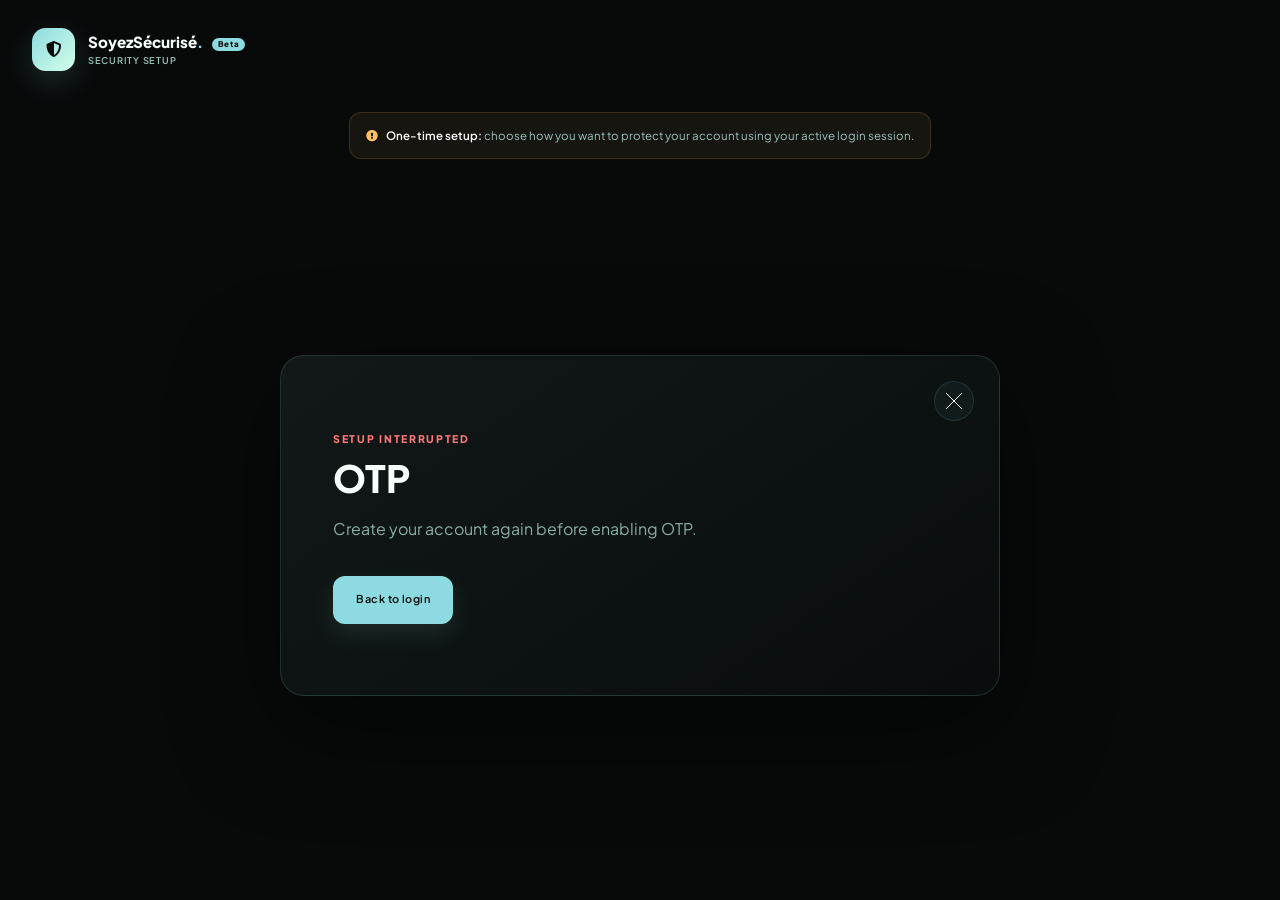
==== commit 04e815ff: "Update auth flows and README" ====
--- a/soyezsecurise/soyezsecurise-frontend/enable-otp.html
+++ b/soyezsecurise/soyezsecurise-frontend/enable-otp.html
@@ -14,7 +14,7 @@
 				<a href="index.html">
 					<span class="brand-mark"><span class="icon fa-shield-alt"></span></span>
 					<span class="brand-copy">
-						<strong>SoyezSécurisé<span>.</span></strong>
+						<strong>SoyezSécurisé<span>.</span> <span class="version-badge">Beta</span></strong>
 						<small>Security setup</small>
 					</span>
 				</a>
@@ -22,7 +22,7 @@
 
 		<!-- Wrapper --> 
 			<div id="wrapper">
-					<p class="one-time-notice"><span class="icon fa-exclamation-circle"></span><strong>One-time setup:</strong> save these details now. This page will not be shown again.</p>
+					<p class="one-time-notice"><span class="icon fa-exclamation-circle"></span><strong>One-time setup:</strong> choose how you want to protect <span id="otp-account">your account</span> using your active login session.</p>
 				<!-- Header -->
 					<header id="header">
 						<div class="content">
@@ -33,8 +33,8 @@
 							</div>
 						</div>
 						<nav>
-							<ul>
-								<li><a id="otpenabling-link" href="#otp-status">Enable-OTP</a></li>		
+							<ul class="action-hub otp-hub">
+								<li><a id="otpenabling-link" href="#otp-status"><i class="icon fa-mobile-alt"></i><span>Setup OTP</span><small>Email verified setup</small></a></li>		
 							</ul>
 						</nav>
 					</header>
@@ -43,52 +43,85 @@
 					<div id="main">
 
 						<!-- Intro -->
-						 <article id="otp-scanner">
+							<article id="otp-scanner">
 								<span class="article-eyebrow">Final security step</span>
-								<h2 class="major">OTP</h2>
+								<h2 class="major">Authenticator</h2>
 								<p>Scan the QR code with your authenticator app, or enter the secret manually.</p>
 								<form id="otp">
 									<div class="fields">
-                                        <h4 class="otp-text">Scan with your authenticator app</h4>
-										<div class="qr-box">
-                                            <img id="qr" src="images/qr.png" alt="Two-factor authentication QR code">
-                                        </div>
-                                        <p class="secret-label">Manual setup key</p>
-                                        <div id="otpsecret">
-											<div class="password-wrapper">
-												<input type="password" id="otp-secret" readonly aria-label="OTP secret key" />
-												<button type="button" class="copy-btn" onclick="copyotp()">Copy</button>
+										<div class="field">
+	                                        <h4 class="otp-text">Scan with your authenticator app</h4>
+											<div class="qr-box">
+	                                            <img id="qr" src="images/qr.png" alt="Two-factor authentication QR code">
+	                                        </div>
+	                                        <p class="secret-label">Manual setup key</p>
+	                                        <div id="otpsecret">
+												<div class="password-wrapper">
+													<input type="password" id="otp-secret" readonly aria-label="OTP secret key" />
+													<button type="button" class="copy-btn" id="otp-copy-btn">Copy</button>
+												</div>
+												<p class="method-hint" id="otp-copy-status"></p>
 											</div>
-                                        <div class="otp-controls">
-											<ul class="actions">
-												<li><input type="submit" value="Finish setup" class="primary" href="index.html"/></li>
-											</ul>
-                                        </div>
-                                        </div>
+										</div>
+									</div>
+									<div class="otp-controls">
+										<ul class="actions">
+											<li><input type="submit" value="Finish setup" class="primary" /></li>
+										</ul>
 									</div>
 								</form>
 							</article>
 							<article id="otp-status">
-								<span class="article-eyebrow">Preparing enrollment</span>
-								<h2 class="major">OTP</h2>
-								<p>Generating your secure enrollment code. Please wait.</p>
+								<span class="article-eyebrow">Step 1 of 2</span>
+								<h2 class="major">Setup OTP</h2>
+								<p id="otp-status-message">Preparing a protected OTP setup challenge.</p>
 								<form id="otp-status-form">
-                                        <h6 class="otp-text loading-label">QR code generating...</h6>
-									<section>
-									<h3>Instructions</h3>
-									<ul class="alt">
-										<li>Install Google Authenticator or another TOTP-compatible app.</li>
-										<li>Scan the QR code when it appears.</li>
-										<li>Use the secret key if you prefer manual setup.</li>
+									<div class="setup-steps" id="otp-setup-steps" aria-label="OTP setup steps">
+										<span class="active">Challenge</span>
+										<span>Method</span>
+										<span>Finish</span>
+									</div>
+									<div class="fields">
+										<div class="field">
+											<label for="otp-method">Protection method</label>
+											<div class="method-select">
+												<select id="otp-method" name="otp-method">
+													<option value="gmail" selected>Email OTP</option>
+													<option value="totp">Authenticator app</option>
+												</select>
+											</div>
+											<p class="selected-method" id="otp-selected-method">Selected method: Email OTP</p>
+											<p class="method-hint" id="otp-method-hint">Use your email inbox for future login codes. No QR code is needed.</p>
+										</div>
+										<input type="hidden" id="otp-email-code" />
+									</div>
+									<div class="feild"><p id="status-otp"></p></div>
+									<ul class="actions">
+										<li><input id="otp-continue-btn" type="submit" value="Continue" class="primary" /></li>
+										<li><button id="otp-resend-btn" type="button">Restart challenge</button></li>
 									</ul>
-									</section>
+									<div class="security-note">
+										<span class="icon fa-shield-alt"></span>
+										<p>This setup uses your active login session and a fresh signed challenge. If you choose Email OTP, setup finishes immediately. If you choose an authenticator app, save the QR code shown next.</p>
+									</div>
 								</form>
 								
+							</article>
+							<article id="otp-success">
+								<span class="article-eyebrow">Protection enabled</span>
+								<h2 class="major">OTP ready</h2>
+								<p id="otp-success-message">Your account protection method was enabled successfully.</p>
+								<ul class="actions">
+									<li><a href="index.html" class="button primary">Return to vault</a></li>
+								</ul>
 							</article>
 							<article id="otp-error">
 								<span class="article-eyebrow danger">Setup interrupted</span>
 								<h2 class="major">OTP</h2>
-								<p>We could not generate your enrollment details. Please try signing in again later.</p>
+								<p id="otp-error-message">We could not generate your enrollment details. Please try signing in again later.</p>
+								<ul class="actions">
+									<li><a href="index.html#login" class="button primary">Back to login</a></li>
+								</ul>
 							</article>
 							
 					</div>
@@ -110,6 +143,7 @@
 			<script src="assets/js/breakpoints.min.js"></script>
 			<script src="assets/js/util.js"></script>
 			<script src="assets/js/api.js"></script>
+			<script src="assets/js/progress.js"></script>
 			<script src="assets/js/main.js"></script>
             <script src="assets/js/otpanswer.js"></script>
 			<script src="assets/js/enable_otp.js"></script>
--- a/soyezsecurise/soyezsecurise-frontend/assets/css/main.css
+++ b/soyezsecurise/soyezsecurise-frontend/assets/css/main.css
@@ -374,6 +374,50 @@
 						width: calc(100% - 1.5rem);
 					}
 
+		}
+
+		/* Tooltip component for action-hub hover popups */
+		.tooltip-element {
+			position: fixed;
+			z-index: 9999;
+			max-width: 22rem;
+			background: rgba(20,20,20,0.95);
+			color: #fff;
+			padding: 0.6rem 0.8rem;
+			border-radius: 6px;
+			box-shadow: 0 6px 18px rgba(0,0,0,0.5);
+			font-size: 0.9rem;
+			line-height: 1.3;
+			pointer-events: none;
+			opacity: 0;
+			transform: translateY(6px) scale(0.98);
+			transition: opacity 160ms ease, transform 160ms ease;
+		}
+		.tooltip-element.visible {
+			opacity: 1;
+			transform: translateY(0) scale(1);
+		}
+		.tooltip-element .tooltip-title {
+			font-weight: 600;
+			margin-bottom: 0.25rem;
+			display: block;
+		}
+		.tooltip-element .tooltip-desc {
+			font-weight: 400;
+			opacity: 0.95;
+		}
+
+		/* Small arrow */
+		.tooltip-element::after{
+			content: '';
+			position: absolute;
+			width: 0;
+			height: 0;
+			border-left: 6px solid transparent;
+			border-right: 6px solid transparent;
+			border-top: 6px solid rgba(20,20,20,0.95);
+			left: 12px;
+			bottom: -6px;
 		}
 
 	label {
@@ -618,7 +662,7 @@
 			line-height: 1;
 			text-transform: none !important;
 			font-family: 'Font Awesome 5 Free';
-			font-weight: 400;
+			font-weight: 900;
 		}
 
 		.icon > .label {
@@ -635,6 +679,7 @@
 
 		.icon.brands:before {
 			font-family: 'Font Awesome 5 Brands';
+			font-weight: 400;
 		}
 
 /* Image */
@@ -1909,11 +1954,9 @@
 	z-index: 0;
 	pointer-events: none;
 	background:
-		radial-gradient(circle at 78% 72%, rgba(141, 219, 224, 0.10), transparent 30%),
-		radial-gradient(circle at 15% 8%, rgba(155, 196, 188, 0.08), transparent 28%),
 		linear-gradient(rgba(141, 219, 224, 0.025) 1px, transparent 1px),
 		linear-gradient(90deg, rgba(141, 219, 224, 0.025) 1px, transparent 1px);
-	background-size: auto, auto, 64px 64px, 64px 64px;
+	background-size: 64px 64px, 64px 64px;
 	mask-image: linear-gradient(to bottom, black, rgba(0, 0, 0, 0.4));
 }
 
@@ -1964,7 +2007,7 @@
 	color: var(--ss-white);
 	font-size: 0.95rem;
 	font-weight: 800;
-	letter-spacing: -0.02em;
+	letter-spacing: 0;
 }
 
 .brand-copy strong span {
@@ -1978,6 +2021,24 @@
 	font-weight: 600;
 	letter-spacing: 0.08em;
 	text-transform: uppercase;
+}
+
+.version-badge {
+	display: inline-flex;
+	align-items: center;
+	margin-left: 0.35rem;
+	padding: 0.12rem 0.38rem;
+	color: var(--ss-black);
+	background: var(--ss-aqua);
+	border-radius: 999px;
+	font-size: 0.5rem;
+	font-weight: 900;
+	letter-spacing: 0.08em;
+	vertical-align: middle;
+}
+
+.brand-copy strong .version-badge {
+	color: var(--ss-black);
 }
 
 #wrapper {
@@ -2033,10 +2094,10 @@
 #header .content h1 {
 	margin-bottom: 1.35rem;
 	color: var(--ss-white);
-	font-size: clamp(3rem, 8vw, 5.8rem);
+	font-size: 5.2rem;
 	font-weight: 800;
 	line-height: 0.98;
-	letter-spacing: -0.065em;
+	letter-spacing: 0;
 	text-transform: none;
 }
 
@@ -2048,9 +2109,9 @@
 #answerforotpq {
 	max-width: 690px;
 	color: var(--ss-muted);
-	font-size: clamp(1rem, 2vw, 1.18rem);
+	font-size: 1.08rem;
 	font-style: normal;
-	letter-spacing: 0.04em;
+	letter-spacing: 0;
 	line-height: 1.8;
 	text-transform: none;
 }
@@ -2079,11 +2140,12 @@
 }
 
 #header nav {
-	margin-top: 0.75rem;
+	width: min(980px, 100%);
+	margin-top: 1.1rem;
 }
 
 #header nav ul {
-	gap: 0.65rem;
+	gap: 0.8rem;
 	background: rgba(10, 14, 14, 0.74);
 	border: 1px solid var(--ss-border);
 	border-radius: 1.35rem;
@@ -2092,6 +2154,11 @@
 	backdrop-filter: blur(18px);
 }
 
+#header nav ul.action-hub {
+	display: grid;
+	grid-template-columns: repeat(5, minmax(0, 1fr));
+}
+
 #header nav ul li,
 #header nav ul li:first-child {
 	border: 0;
@@ -2099,11 +2166,13 @@
 
 #header nav ul li a {
 	display: flex;
-	min-width: 7.5rem;
-	height: auto;
-	padding: 0.85rem 1rem;
+	min-width: 0;
+	min-height: 6.4rem;
+	height: 100%;
+	padding: 1rem 0.85rem;
 	align-items: center;
 	justify-content: center;
+	flex-direction: column;
 	gap: 0.55rem;
 	color: var(--ss-muted);
 	border-radius: 0.9rem;
@@ -2114,23 +2183,85 @@
 	text-transform: none;
 }
 
+#header nav ul li a .icon {
+	display: grid;
+	width: 2.15rem;
+	height: 2.15rem;
+	place-items: center;
+	color: var(--ss-aqua);
+	background: rgba(141, 219, 224, 0.08);
+	border: 1px solid rgba(141, 219, 224, 0.12);
+	border-radius: 0.75rem;
+}
+
+#header nav ul li a .icon:before {
+	font-weight: 900;
+}
+
+#header nav ul li a.primary-vault-action .icon {
+	width: 2.65rem;
+	height: 2.65rem;
+	color: var(--ss-black);
+	background: linear-gradient(135deg, var(--ss-aqua), var(--ss-mint));
+	border-color: rgba(211, 255, 233, 0.48);
+	border-radius: 0.9rem;
+	box-shadow: 0 14px 30px rgba(141, 219, 224, 0.12);
+	font-size: 1rem;
+}
+
+#header nav ul li a.primary-vault-action span {
+	color: var(--ss-white);
+}
+
+#header nav ul li a span,
+#header nav ul li a small {
+	display: block;
+	text-align: center;
+}
+
+#header nav ul li a small {
+	max-width: 8.5rem;
+	color: rgba(155, 196, 188, 0.66);
+	font-size: 0.6rem;
+	font-weight: 600;
+	line-height: 1.35;
+}
+
 #header nav ul li a:hover {
 	color: var(--ss-black);
 	background: var(--ss-aqua);
 }
 
+#header nav ul li a:hover .icon {
+	color: var(--ss-black);
+	background: rgba(9, 11, 11, 0.08);
+	border-color: rgba(9, 11, 11, 0.12);
+}
+
+#header nav ul li a.primary-vault-action:hover .icon {
+	background: var(--ss-black);
+	color: var(--ss-aqua);
+	border-color: rgba(9, 11, 11, 0.16);
+}
+
+#header nav ul li a:hover small {
+	color: rgba(9, 11, 11, 0.72);
+}
+
 #user-button {
 	top: 1.75rem;
 	right: 2rem;
+	z-index: 30;
 }
 
 #menu-btn {
 	width: 2.8rem;
 	height: 2.8rem;
 	color: var(--ss-white);
-	background: rgba(14, 19, 19, 0.82);
-	border-color: var(--ss-border);
+	background: rgba(14, 19, 19, 0.94);
+	border-color: rgba(141, 219, 224, 0.32);
 	backdrop-filter: blur(18px);
+	box-shadow: 0 14px 34px rgba(0, 0, 0, 0.34);
 }
 
 #menu-btn:hover {
@@ -2219,9 +2350,9 @@
 	padding: 0;
 	color: var(--ss-white);
 	border: 0;
-	font-size: clamp(1.8rem, 5vw, 2.7rem);
+	font-size: 2.35rem;
 	font-weight: 800;
-	letter-spacing: -0.045em;
+	letter-spacing: 0;
 	line-height: 1.12;
 	text-transform: none;
 }
@@ -2230,7 +2361,7 @@
 #main article h4 {
 	color: var(--ss-white);
 	font-weight: 700;
-	letter-spacing: -0.01em;
+	letter-spacing: 0;
 	text-transform: none;
 }
 
@@ -2255,6 +2386,50 @@
 	margin-left: 0.35rem;
 	color: rgba(155, 196, 188, 0.5);
 	font-size: 0.55rem;
+}
+
+.method-select {
+	position: relative;
+}
+
+.method-select select {
+	padding-right: 3.4rem;
+	cursor: pointer;
+}
+
+.method-select::after {
+	content: "";
+	position: absolute;
+	top: 50%;
+	right: 1.45rem;
+	width: 0.48rem;
+	height: 0.48rem;
+	border-right: 2px solid var(--ss-black);
+	border-bottom: 2px solid var(--ss-black);
+	pointer-events: none;
+	transform: translateY(-65%) rotate(45deg);
+	z-index: 1;
+}
+
+.method-select::before {
+	content: "";
+	position: absolute;
+	top: 50%;
+	right: 0.9rem;
+	width: 1.65rem;
+	height: 1.65rem;
+	background: var(--ss-aqua);
+	border-radius: 999px;
+	pointer-events: none;
+	transform: translateY(-50%);
+}
+
+.selected-method {
+	margin: 0.55rem 0 0;
+	color: var(--ss-aqua);
+	font-size: 0.72rem;
+	font-weight: 800;
+	letter-spacing: 0;
 }
 
 input[type="text"],
@@ -2287,6 +2462,37 @@
 	color: rgba(155, 196, 188, 0.35);
 }
 
+.login-step-panel {
+	display: grid;
+	grid-template-columns: repeat(2, minmax(0, 1fr));
+	gap: 0.55rem;
+	margin: 0.2rem 0 1rem;
+}
+
+.login-step-panel span {
+	padding: 0.65rem 0.7rem;
+	color: rgba(155, 196, 188, 0.7);
+	background: rgba(255, 255, 255, 0.025);
+	border: 1px solid rgba(141, 219, 224, 0.1);
+	border-radius: 0.75rem;
+	font-size: 0.64rem;
+	font-weight: 800;
+	text-align: center;
+}
+
+.login-step-panel span.active,
+.login-step-panel.otp-active span:last-child {
+	color: var(--ss-black);
+	background: var(--ss-aqua);
+	border-color: var(--ss-aqua);
+}
+
+.login-step-panel.otp-active span:first-child {
+	color: rgba(155, 196, 188, 0.7);
+	background: rgba(255, 255, 255, 0.025);
+	border-color: rgba(141, 219, 224, 0.1);
+}
+
 input[type="submit"],
 input[type="reset"],
 input[type="button"],
@@ -2321,6 +2527,16 @@
 	transform: translateY(-2px);
 }
 
+.danger-action {
+	color: var(--ss-white) !important;
+	background: rgba(255, 119, 119, 0.16) !important;
+	border-color: rgba(255, 119, 119, 0.36) !important;
+}
+
+.danger-action:hover {
+	background: rgba(255, 119, 119, 0.24) !important;
+}
+
 .feild p[id^="status-"],
 #profile-status-msg {
 	min-height: 1.4rem;
@@ -2354,6 +2570,45 @@
 	border-radius: 0.75rem;
 }
 
+#passwordList li.vault-item {
+	display: flex;
+	align-items: center;
+	justify-content: space-between;
+	gap: 1rem;
+	padding: 1rem;
+}
+
+.vault-item-meta {
+	display: grid;
+	gap: 0.18rem;
+	min-width: 0;
+}
+
+.vault-item-meta strong,
+.vault-item-meta span {
+	overflow-wrap: anywhere;
+}
+
+.vault-item-meta span {
+	color: var(--ss-muted);
+	font-size: 0.75rem;
+}
+
+.vault-item-actions {
+	display: flex;
+	flex-wrap: wrap;
+	gap: 0.45rem;
+	justify-content: flex-end;
+}
+
+.vault-item-actions .button,
+.button.small {
+	height: 2.25rem;
+	padding: 0 0.75rem;
+	font-size: 0.6rem;
+	line-height: 2.2rem;
+}
+
 .password-wrapper input {
 	padding-right: 5rem;
 }
@@ -2370,11 +2625,70 @@
 }
 
 .stats-container,
-.danger-section {
+.danger-section,
+.result-panel,
+.security-note {
 	background: rgba(255, 255, 255, 0.025);
 	border: 1px solid rgba(141, 219, 224, 0.1) !important;
 	border-radius: 0.9rem !important;
 	padding: 1.2rem !important;
+}
+
+.danger-section + .danger-section {
+	margin-top: 1rem;
+}
+
+.account-delete-section {
+	border-color: rgba(255, 119, 119, 0.26) !important;
+}
+
+#delete-account-btn:disabled {
+	cursor: not-allowed;
+	opacity: 0.45;
+}
+
+.security-note {
+	display: flex;
+	gap: 0.85rem;
+	align-items: flex-start;
+	margin-top: 1.4rem;
+}
+
+.security-note .icon {
+	color: var(--ss-aqua);
+	margin-top: 0.18rem;
+}
+
+.security-note p,
+.result-panel p {
+	margin: 0 !important;
+}
+
+.account-grid,
+.stats-container {
+	display: grid;
+	grid-template-columns: repeat(2, minmax(0, 1fr));
+	gap: 0.8rem;
+	margin-bottom: 1rem;
+}
+
+.account-grid p,
+.stats-container p {
+	display: grid;
+	gap: 0.2rem;
+	margin: 0 !important;
+}
+
+.account-grid strong,
+.stats-container strong {
+	color: var(--ss-muted);
+	font-size: 0.65rem;
+	text-transform: uppercase;
+}
+
+.danger-heading {
+	color: var(--ss-danger) !important;
+	margin-top: 2.2rem !important;
 }
 
 #footer .copyright {
@@ -2406,6 +2720,30 @@
 	color: #ffc266;
 }
 
+.setup-steps {
+	display: grid;
+	grid-template-columns: repeat(3, minmax(0, 1fr));
+	gap: 0.55rem;
+	margin-bottom: 1.1rem;
+}
+
+.setup-steps span {
+	padding: 0.65rem 0.5rem;
+	color: rgba(155, 196, 188, 0.72);
+	background: rgba(255, 255, 255, 0.025);
+	border: 1px solid rgba(141, 219, 224, 0.1);
+	border-radius: 0.75rem;
+	font-size: 0.62rem;
+	font-weight: 800;
+	text-align: center;
+}
+
+.setup-steps span.active {
+	color: var(--ss-black);
+	background: var(--ss-aqua);
+	border-color: var(--ss-aqua);
+}
+
 .qr-box {
 	justify-content: center;
 	margin: 1.3rem 0 1.6rem;
@@ -2455,21 +2793,31 @@
 
 	#user-button {
 		top: 1rem;
-		right: 1rem;
+		right: auto;
+		left: min(calc(100vw - 4rem), 21rem);
+		display: flex !important;
+		position: fixed !important;
+		z-index: 40;
+	}
+
+	#menu-btn {
+		background: rgba(141, 219, 224, 0.10);
+		border-color: rgba(141, 219, 224, 0.55);
 	}
 
 	#wrapper {
-		padding: 6rem 1rem 1.5rem;
+		padding: 5.25rem 1rem 1.5rem;
 	}
 
 	#header .content .inner {
 		width: 100%;
-		padding: 1rem 0 2rem;
+		padding: 0.35rem 0 1rem;
 	}
 
 	#header .content h1 {
-		font-size: clamp(2.75rem, 13vw, 3.6rem);
+		font-size: 2.65rem;
 		line-height: 1.02;
+		margin-bottom: 1rem;
 	}
 
 	#header .content h1 span {
@@ -2478,19 +2826,26 @@
 
 	#quote,
 	#answerforotpq {
-		width: calc(100vw - 2.5rem);
-		max-width: 32rem;
+		width: calc(100vw - 3.25rem);
+		max-width: 20rem;
 		margin-inline: auto;
 		padding-inline: 0.25rem;
-		font-size: 0.9rem;
-		letter-spacing: 0.025em;
-		line-height: 1.7;
+		font-size: 0.78rem;
+		letter-spacing: 0;
+		line-height: 1.62;
+		overflow-wrap: break-word;
 	}
 
 	#header nav ul {
 		display: grid;
-		grid-template-columns: repeat(2, 1fr);
-		width: min(100%, 25rem);
+		width: min(100%, 22rem);
+		gap: 0.35rem;
+		padding: 0.65rem;
+		border-radius: 1.15rem;
+	}
+
+	#header nav ul.action-hub {
+		grid-template-columns: 1fr;
 	}
 
 	#header nav ul li {
@@ -2500,6 +2855,37 @@
 	#header nav ul li a {
 		min-width: 0;
 		width: 100%;
+		min-height: 3.8rem;
+		padding: 0.6rem 0.75rem;
+		flex-direction: row;
+		justify-content: flex-start;
+		text-align: left;
+	}
+
+	#header nav ul li a span,
+	#header nav ul li a small {
+		text-align: left;
+	}
+
+	#header nav ul li a small {
+		max-width: none;
+	}
+
+	#header nav ul li a .icon {
+		flex: 0 0 auto;
+		width: 1.85rem;
+		height: 1.85rem;
+		border-radius: 0.6rem;
+	}
+
+	#header nav ul li a.primary-vault-action .icon {
+		width: 2.15rem;
+		height: 2.15rem;
+		border-radius: 0.75rem;
+	}
+
+	#header nav ul li:last-child:nth-child(odd) {
+		grid-column: auto;
 	}
 
 	#main article {
@@ -2511,12 +2897,46 @@
 		width: 100%;
 	}
 
+	#signin form > .fields {
+		width: 100%;
+		margin-left: 0;
+	}
+
+	#signin form > .fields > .field {
+		padding-left: 0;
+		width: 100%;
+	}
+
+	#signin .login-step-panel {
+		grid-template-columns: 1fr;
+	}
+
 	ul.actions {
 		gap: 0.6rem;
 	}
 
 	ul.actions li {
 		padding: 0;
+	}
+
+	#passwordList li.vault-item,
+	.security-note {
+		align-items: stretch;
+		flex-direction: column;
+	}
+
+	.vault-item-actions {
+		justify-content: stretch;
+	}
+
+	.vault-item-actions .button {
+		flex: 1;
+		text-align: center;
+	}
+
+	.account-grid,
+	.stats-container {
+		grid-template-columns: 1fr;
 	}
 
 	.one-time-notice {
@@ -2527,6 +2947,133 @@
 		max-width: 23rem;
 		margin-inline: auto;
 	}
+
+	.setup-steps {
+		grid-template-columns: 1fr;
+	}
+
+	.otp-page #header nav ul li a {
+		justify-content: center;
+		text-align: center;
+	}
+}
+
+/* Final mobile viewport clamp. Keeps the phone UI from drifting sideways. */
+@media screen and (max-width: 736px) {
+	body,
+	#wrapper,
+	#header,
+	#main,
+	#header .content,
+	#header nav,
+	#header nav ul {
+		max-width: 100vw !important;
+		overflow-x: hidden !important;
+		transform: none !important;
+	}
+
+	#user-button {
+		position: fixed !important;
+		display: flex !important;
+		top: 0.9rem !important;
+		right: 0.9rem !important;
+		left: auto !important;
+		transform: none !important;
+		width: 2.7rem !important;
+		height: 2.7rem !important;
+		z-index: 10010 !important;
+	}
+
+	#menu-btn {
+		display: inline-flex !important;
+		visibility: visible !important;
+		opacity: 1 !important;
+		width: 2.7rem !important;
+		height: 2.7rem !important;
+	}
+
+	.app-brand {
+		max-width: calc(100vw - 5.4rem);
+	}
+
+	.brand-copy {
+		min-width: 0;
+	}
+
+	.brand-copy strong {
+		display: block;
+		max-width: 100%;
+		overflow: hidden;
+		text-overflow: ellipsis;
+		white-space: nowrap;
+	}
+
+	#menu {
+		right: 0 !important;
+		left: auto !important;
+	}
+
+	#wrapper {
+		margin: 0 !important;
+		padding-right: 0.9rem !important;
+		padding-left: 0.9rem !important;
+	}
+
+	body.is-article-visible #wrapper {
+		padding-right: 0 !important;
+		padding-left: 0 !important;
+	}
+
+	#header {
+		align-items: stretch;
+		margin: 0 !important;
+	}
+
+	#header .content,
+	#header nav {
+		margin-inline: 0 !important;
+	}
+
+	#header .content .inner {
+		width: 100% !important;
+		max-width: 100% !important;
+	}
+
+	#header nav ul,
+	#header nav ul.action-hub {
+		grid-template-columns: 1fr !important;
+		width: calc(100vw - 1.8rem) !important;
+		max-width: calc(100vw - 1.8rem) !important;
+		margin: 0 auto !important;
+	}
+
+	#header nav ul li,
+	#header nav ul li:last-child {
+		grid-column: auto !important;
+	}
+
+	#header nav ul li a {
+		min-height: 3.25rem;
+	}
+
+	#main article {
+		width: 100vw !important;
+		max-width: 100vw !important;
+		padding: 2.35rem 1rem 1.25rem !important;
+	}
+
+	#main article p {
+		font-size: 0.88rem;
+	}
+
+	.login-step-panel,
+	#signin .login-step-panel {
+		grid-template-columns: 1fr !important;
+	}
+
+	#signin > p:last-of-type {
+		display: none;
+	}
 }
 
 @media screen and (max-width: 420px) {
@@ -2542,3 +3089,811 @@
 		padding-inline: 0.65rem;
 	}
 }
+
+.progress-shell {
+	width: 100%;
+	margin: 0.45rem 0 0.2rem;
+}
+
+.progress-track {
+	position: relative;
+	overflow: hidden;
+	width: 100%;
+	height: 0.42rem;
+	border: 1px solid rgba(255, 255, 255, 0.16);
+	border-radius: 999px;
+	background: rgba(255, 255, 255, 0.08);
+	box-shadow: inset 0 1px 2px rgba(0, 0, 0, 0.22);
+}
+
+.progress-fill {
+	position: absolute;
+	inset: 0 auto 0 0;
+	width: 0%;
+	border-radius: inherit;
+	background: linear-gradient(90deg, #67e8f9, #22d3ee, #0891b2);
+	box-shadow: 0 0 18px rgba(56, 189, 248, 0.28);
+	transition: width 320ms ease, background 220ms ease, box-shadow 220ms ease;
+}
+
+.progress-shell.is-active .progress-fill::after {
+	content: "";
+	position: absolute;
+	inset: 0;
+	background: linear-gradient(90deg, transparent, rgba(255, 255, 255, 0.62), transparent);
+	animation: progress-shine 1.25s linear infinite;
+	transform: translateX(-100%);
+}
+
+.progress-shell.is-success .progress-fill {
+	background: linear-gradient(90deg, #a5f3fc, #22d3ee);
+	box-shadow: 0 0 18px rgba(34, 211, 238, 0.25);
+}
+
+.progress-shell.is-error .progress-fill {
+	background: linear-gradient(90deg, #67e8f9, #0e7490);
+	box-shadow: 0 0 18px rgba(14, 116, 144, 0.24);
+}
+
+@keyframes progress-shine {
+	to {
+		transform: translateX(100%);
+	}
+}
+
+.home-auth-prompt {
+	position: fixed;
+	left: 1.35rem;
+	right: auto;
+	bottom: 1.35rem;
+	z-index: 10002;
+	display: grid;
+	grid-template-columns: auto minmax(0, 1fr);
+	gap: 0.75rem 0.9rem;
+	align-items: center;
+	width: min(25rem, calc(100vw - 2.7rem));
+	max-width: 25rem;
+	margin-left: 0;
+	padding: 1rem;
+	border: 1px solid rgba(139, 232, 232, 0.28);
+	border-radius: 8px;
+	background: rgba(8, 18, 18, 0.92);
+	box-shadow: 0 1rem 2.5rem rgba(0, 0, 0, 0.38), 0 0 2rem rgba(34, 211, 238, 0.1);
+	backdrop-filter: blur(12px);
+}
+
+.home-auth-prompt[hidden] {
+	display: none;
+}
+
+.home-auth-prompt-icon {
+	display: inline-flex;
+	align-items: center;
+	justify-content: center;
+	width: 2.65rem;
+	height: 2.65rem;
+	border-radius: 8px;
+	color: #061112;
+	background: #a5f3fc;
+	box-shadow: 0 0 1.5rem rgba(165, 243, 252, 0.22);
+}
+
+.home-auth-prompt-copy {
+	padding-right: 1.8rem;
+}
+
+.home-auth-prompt-copy strong {
+	display: block;
+	color: #ffffff;
+	font-size: 0.95rem;
+	line-height: 1.3;
+}
+
+.home-auth-prompt-copy span {
+	display: block;
+	margin-top: 0.15rem;
+	color: rgba(190, 235, 235, 0.76);
+	font-size: 0.78rem;
+	line-height: 1.45;
+}
+
+.home-auth-prompt-actions {
+	grid-column: 1 / -1;
+	display: flex;
+	gap: 0.6rem;
+	align-items: center;
+	justify-content: flex-end;
+}
+
+.home-auth-prompt-close {
+	position: absolute;
+	top: 0.55rem;
+	right: 0.55rem;
+	display: inline-flex;
+	align-items: center;
+	justify-content: center;
+	width: 1.85rem;
+	height: 1.85rem;
+	padding: 0;
+	border: 1px solid rgba(255, 255, 255, 0.13);
+	border-radius: 999px;
+	color: rgba(255, 255, 255, 0.72);
+	background: rgba(255, 255, 255, 0.04);
+	box-shadow: none;
+}
+
+.home-auth-prompt-close:hover {
+	color: #ffffff;
+	background: rgba(165, 243, 252, 0.12);
+}
+
+@media screen and (max-width: 480px) {
+	.home-auth-prompt {
+		right: 0.75rem;
+		left: 0.75rem;
+		bottom: 0.75rem;
+		width: auto;
+		max-width: none;
+	}
+
+	.home-auth-prompt-actions {
+		flex-wrap: wrap;
+		justify-content: stretch;
+	}
+
+	.home-auth-prompt-actions .button {
+		flex: 1 1 7rem;
+		min-width: 0;
+		text-align: center;
+	}
+}
+
+@media screen and (max-width: 736px) {
+	html,
+	body {
+		overflow-x: hidden;
+	}
+
+	#wrapper {
+		width: 100%;
+		min-height: 100svh;
+		padding: 5.75rem 0.85rem 1.25rem;
+		gap: 1.2rem;
+		align-items: stretch;
+		justify-content: flex-start;
+	}
+
+	body:not(.is-article-visible) #wrapper {
+		padding-bottom: 8.5rem;
+	}
+
+	#header,
+	#main {
+		width: 100%;
+		min-width: 0;
+	}
+
+	#header .content .inner {
+		padding: 0.15rem 0 0.75rem;
+	}
+
+	body.is-preload #header {
+		filter: none;
+	}
+
+	body.is-preload #header > * {
+		opacity: 1;
+	}
+
+	body.is-preload #header .content .inner {
+		max-height: none;
+		padding: 0.15rem 0 0.75rem;
+		opacity: 1;
+	}
+
+	#header .content h1 {
+		font-size: 2.35rem;
+		line-height: 1.05;
+	}
+
+	#header nav {
+		width: 100%;
+	}
+
+	#header nav ul,
+	#header nav ul.action-hub {
+		width: 100%;
+		max-width: 23rem;
+		margin-inline: auto;
+	}
+
+	#main {
+		width: min(100%, calc(100vw - 1.5rem));
+		max-width: calc(100vw - 1.5rem);
+		margin-inline: auto;
+		align-items: stretch;
+		justify-content: flex-start;
+	}
+
+	#main article {
+		width: calc(100vw - 2.5rem) !important;
+		max-width: calc(100vw - 2.5rem) !important;
+		margin-inline: auto;
+		padding: 3.8rem 3rem 1.35rem 1.15rem !important;
+		border-radius: 1rem;
+		overflow-x: hidden;
+	}
+
+	#main article > *,
+	#main article form,
+	#main article .fields,
+	#main article .field,
+	#main article .login-step-panel,
+	#main article .stats-container,
+	#main article .danger-section {
+		max-width: 100%;
+		min-width: 0;
+	}
+
+	#main article > :not(.close),
+	#main article form,
+	#main article .fields,
+	#main article .login-step-panel,
+	#main article .feild,
+	#main article ul.actions,
+	#main article .stats-container,
+	#main article .danger-section,
+	#main article .security-note {
+		width: 100% !important;
+		max-width: calc(100vw - 4.5rem) !important;
+	}
+
+	#main article h2.major {
+		font-size: 2rem;
+		line-height: 1.12;
+		overflow-wrap: anywhere;
+	}
+
+	#main article p,
+	#main article li,
+	#main article span,
+	label {
+		max-width: 100%;
+		word-break: normal;
+		overflow-wrap: anywhere;
+	}
+
+	form > .fields,
+	#signin form > .fields {
+		width: 100%;
+		margin: 0 0 1rem;
+		gap: 0.85rem;
+	}
+
+	form > .fields > .field,
+	form > .fields > .field.half,
+	form > .fields > .field.third,
+	form > .fields > .field.quarter,
+	#signin form > .fields > .field {
+		width: 100%;
+		min-width: 0;
+		padding: 0;
+	}
+
+	input[type="text"],
+	input[type="password"],
+	input[type="email"],
+	input[type="tel"],
+	select,
+	textarea {
+		width: 100%;
+		max-width: 100%;
+	}
+
+	.login-step-panel,
+	#signin .login-step-panel {
+		grid-template-columns: 1fr;
+	}
+
+	ul.actions {
+		width: 100%;
+		margin-left: 0;
+		gap: 0.7rem;
+		flex-direction: column;
+	}
+
+	ul.actions li {
+		width: 100%;
+		padding: 0;
+	}
+
+	ul.actions li > *,
+	ul.actions li input[type="submit"],
+	ul.actions li input[type="reset"],
+	ul.actions li input[type="button"],
+	ul.actions li button,
+	ul.actions li .button {
+		width: 100%;
+		max-width: 100%;
+	}
+
+	.stats-container,
+	.danger-section,
+	.result-panel,
+	.security-note {
+		padding: 1rem !important;
+	}
+
+	.home-auth-prompt {
+		grid-template-columns: auto minmax(0, 1fr);
+		gap: 0.65rem;
+		padding: 0.75rem;
+	}
+
+	.home-auth-prompt-icon {
+		width: 2.35rem;
+		height: 2.35rem;
+	}
+
+	.home-auth-prompt-copy {
+		min-width: 0;
+		padding-right: 1.8rem;
+	}
+
+	.home-auth-prompt-actions {
+		gap: 0.5rem;
+	}
+
+	.home-auth-prompt-actions .button {
+		height: 2.35rem;
+		line-height: 2.35rem;
+		padding-inline: 0.75rem;
+	}
+}
+
+@media screen and (max-width: 420px) {
+	#wrapper {
+		padding-inline: 0.75rem;
+	}
+
+	#main article {
+		width: calc(100vw - 2rem) !important;
+		max-width: calc(100vw - 2rem) !important;
+		padding-left: 1rem !important;
+		padding-right: 3rem !important;
+	}
+
+	#header .content h1 {
+		font-size: 2.15rem;
+	}
+
+	#quote,
+	#answerforotpq {
+		width: 100%;
+	}
+}
+
+/* Mobile app layout: prefer a clean phone screen over squeezed desktop cards. */
+@media screen and (max-width: 736px) {
+	html,
+	body {
+		width: 100%;
+		overflow-x: hidden;
+	}
+
+	.app-brand {
+		top: 0.9rem;
+		left: 0.9rem;
+	}
+
+	.brand-copy {
+		display: flex !important;
+	}
+
+	.brand-copy strong {
+		font-size: 0.86rem;
+	}
+
+	.brand-copy small {
+		display: none;
+	}
+
+	#user-button {
+		top: 0.9rem;
+		right: 0.9rem;
+		left: auto !important;
+	}
+
+	#menu {
+		right: 0;
+		left: auto;
+	}
+
+	#wrapper {
+		width: 100%;
+		min-height: 100svh;
+		padding: 5.4rem 0.95rem 1.25rem;
+		gap: 1.1rem;
+		align-items: stretch;
+		justify-content: flex-start;
+	}
+
+	body.is-article-visible #wrapper {
+		padding: 5.1rem 0 0;
+	}
+
+	#header,
+	#main {
+		width: 100%;
+		max-width: 100%;
+		min-width: 0;
+	}
+
+	#header .content .inner,
+	body.is-preload #header .content .inner {
+		max-height: none;
+		padding: 0 0 1rem;
+		opacity: 1;
+	}
+
+	body.is-preload #header,
+	body.is-preload #header > * {
+		filter: none;
+		opacity: 1;
+	}
+
+	.hero-badge {
+		margin-bottom: 1rem;
+		padding: 0.4rem 0.7rem;
+		font-size: 0.58rem;
+	}
+
+	#header .content h1 {
+		margin-bottom: 0.8rem;
+		font-size: 2.2rem;
+		line-height: 1.04;
+	}
+
+	#quote,
+	#answerforotpq {
+		width: min(100%, 20rem);
+		max-width: 20rem;
+		margin-inline: auto;
+		font-size: 0.76rem;
+		line-height: 1.55;
+	}
+
+	#header nav {
+		width: 100%;
+		margin-top: 0.75rem;
+	}
+
+	#header nav ul,
+	#header nav ul.action-hub {
+		display: grid;
+		grid-template-columns: repeat(2, minmax(0, 1fr));
+		width: 100%;
+		max-width: 22rem;
+		gap: 0.55rem;
+		margin-inline: auto;
+		padding: 0;
+		background: transparent;
+		border: 0;
+		box-shadow: none;
+		backdrop-filter: none;
+	}
+
+	#header nav ul li:last-child {
+		grid-column: 1 / -1;
+	}
+
+	#header nav ul li a {
+		min-height: 3.6rem;
+		padding: 0.65rem;
+		gap: 0.45rem;
+		flex-direction: row;
+		justify-content: flex-start;
+		text-align: left;
+		background: rgba(255, 255, 255, 0.035);
+		border: 1px solid rgba(141, 219, 224, 0.12);
+		border-radius: 0.85rem;
+	}
+
+	#header nav ul li a .icon,
+	#header nav ul li a.primary-vault-action .icon {
+		width: 2rem;
+		height: 2rem;
+		border-radius: 0.65rem;
+		font-size: 0.85rem;
+	}
+
+	#header nav ul li a span {
+		font-size: 0.72rem;
+		text-align: left;
+	}
+
+	#header nav ul li a small {
+		display: none;
+	}
+
+	.trust-row,
+	.home-auth-prompt {
+		display: none !important;
+	}
+
+	#main {
+		padding: 0;
+		align-items: stretch;
+	}
+
+	#main article {
+		width: 100% !important;
+		max-width: 100% !important;
+		min-height: calc(100svh - 5.1rem);
+		margin: 0 !important;
+		padding: 2.7rem 1rem 1.4rem !important;
+		border-right: 0;
+		border-left: 0;
+		border-radius: 0;
+		box-shadow: none;
+		overflow-x: hidden;
+	}
+
+	#main article > :not(.close),
+	#main article form,
+	#main article .fields,
+	#main article .field,
+	#main article .login-step-panel,
+	#main article .feild,
+	#main article ul.actions,
+	#main article .stats-container,
+	#main article .danger-section,
+	#main article .security-note {
+		width: 100% !important;
+		max-width: 100% !important;
+		min-width: 0;
+	}
+
+	#main article h2.major {
+		margin-bottom: 0.75rem;
+		font-size: 1.9rem;
+		line-height: 1.12;
+	}
+
+	#main article p {
+		margin-bottom: 1rem;
+		line-height: 1.55;
+	}
+
+	form > .fields,
+	#signin form > .fields {
+		width: 100%;
+		margin: 0 0 0.9rem;
+		gap: 0.75rem;
+	}
+
+	form > .fields > .field,
+	form > .fields > .field.half,
+	form > .fields > .field.third,
+	form > .fields > .field.quarter,
+	#signin form > .fields > .field {
+		width: 100%;
+		padding: 0;
+	}
+
+	label {
+		margin-bottom: 0.45rem;
+		font-size: 0.6rem;
+	}
+
+	input[type="text"],
+	input[type="password"],
+	input[type="email"],
+	input[type="tel"],
+	select,
+	textarea {
+		width: 100%;
+		height: 3rem;
+		border-radius: 0.7rem;
+	}
+
+	.login-step-panel,
+	#signin .login-step-panel {
+		grid-template-columns: repeat(2, minmax(0, 1fr));
+		gap: 0.45rem;
+		margin-bottom: 0.8rem;
+	}
+
+	.login-step-panel span {
+		padding: 0.55rem 0.4rem;
+		font-size: 0.56rem;
+		border-radius: 0.65rem;
+	}
+
+	.feild p[id^="status-"],
+	#profile-status-msg {
+		min-height: 1rem;
+		margin-bottom: 0.85rem;
+		padding: 0.55rem 0.65rem;
+	}
+
+	ul.actions {
+		width: 100%;
+		margin: 0;
+		gap: 0.65rem;
+		flex-direction: column;
+	}
+
+	ul.actions li {
+		width: 100%;
+		padding: 0;
+	}
+
+	ul.actions li > *,
+	ul.actions li input[type="submit"],
+	ul.actions li input[type="reset"],
+	ul.actions li input[type="button"],
+	ul.actions li button,
+	ul.actions li .button {
+		width: 100%;
+		max-width: 100%;
+	}
+
+	.stats-container,
+	.danger-section,
+	.result-panel,
+	.security-note {
+		padding: 0.9rem !important;
+		border-radius: 0.75rem !important;
+	}
+}
+
+/* Final mobile viewport clamp. Kept last so it wins over older mobile rules. */
+@media screen and (max-width: 736px) {
+	body,
+	#wrapper,
+	#header,
+	#main,
+	#header .content,
+	#header nav,
+	#header nav ul {
+		max-width: 100vw !important;
+		overflow-x: hidden !important;
+		transform: none !important;
+	}
+
+	#user-button {
+		position: fixed !important;
+		display: flex !important;
+		align-items: center !important;
+		justify-content: center !important;
+		top: max(0.75rem, env(safe-area-inset-top)) !important;
+		right: max(0.75rem, env(safe-area-inset-right)) !important;
+		left: auto !important;
+		transform: none !important;
+		width: 2.75rem !important;
+		height: 2.75rem !important;
+		margin: 0 !important;
+		padding: 0 !important;
+		visibility: visible !important;
+		opacity: 1 !important;
+		z-index: 20000 !important;
+	}
+
+	#menu-btn {
+		position: static !important;
+		display: inline-flex !important;
+		align-items: center !important;
+		justify-content: center !important;
+		visibility: visible !important;
+		opacity: 1 !important;
+		width: 2.75rem !important;
+		height: 2.75rem !important;
+		min-width: 2.75rem !important;
+		min-height: 2.75rem !important;
+		margin: 0 !important;
+		padding: 0 !important;
+		color: var(--ss-black) !important;
+		background: var(--ss-aqua) !important;
+		border: 1px solid rgba(9, 11, 11, 0.18) !important;
+		border-radius: 50% !important;
+		box-shadow: 0 0.75rem 1.5rem rgba(0, 0, 0, 0.32) !important;
+	}
+
+	.app-brand {
+		max-width: calc(100vw - 5.4rem);
+	}
+
+	.brand-copy {
+		min-width: 0;
+	}
+
+	.brand-copy strong {
+		display: block;
+		max-width: 100%;
+		overflow: hidden;
+		text-overflow: ellipsis;
+		white-space: nowrap;
+	}
+
+	#menu {
+		position: fixed !important;
+		top: 4rem !important;
+		right: max(0.75rem, env(safe-area-inset-right)) !important;
+		left: auto !important;
+		width: min(13rem, calc(100vw - 1.5rem)) !important;
+		z-index: 19999 !important;
+	}
+
+	#wrapper {
+		margin: 0 !important;
+		padding-right: 0.9rem !important;
+		padding-left: 0.9rem !important;
+	}
+
+	body.is-article-visible #wrapper {
+		padding-right: 0 !important;
+		padding-left: 0 !important;
+	}
+
+	#header {
+		align-items: stretch;
+		margin: 0 !important;
+	}
+
+	#header .content,
+	#header nav {
+		margin-inline: 0 !important;
+	}
+
+	#header .content .inner {
+		width: 100% !important;
+		max-width: 100% !important;
+	}
+
+	#header nav ul,
+	#header nav ul.action-hub {
+		grid-template-columns: 1fr !important;
+		width: calc(100vw - 1.8rem) !important;
+		max-width: calc(100vw - 1.8rem) !important;
+		margin: 0 auto !important;
+	}
+
+	#header nav ul li,
+	#header nav ul li:last-child {
+		grid-column: auto !important;
+	}
+
+	#header nav ul li a {
+		min-height: 3.25rem;
+	}
+
+	#main article {
+		width: 100vw !important;
+		max-width: 100vw !important;
+		padding: 2.35rem 1rem 1.25rem !important;
+	}
+
+	#main article p {
+		font-size: 0.88rem;
+	}
+
+	.login-step-panel,
+	#signin .login-step-panel {
+		grid-template-columns: 1fr !important;
+	}
+
+	#signin > p:last-of-type {
+		display: none;
+	}
+}
+
+@media screen and (max-width: 360px) {
+	.app-brand {
+		max-width: calc(100vw - 4.75rem) !important;
+	}
+
+	.brand-copy {
+		display: none !important;
+	}
+}
